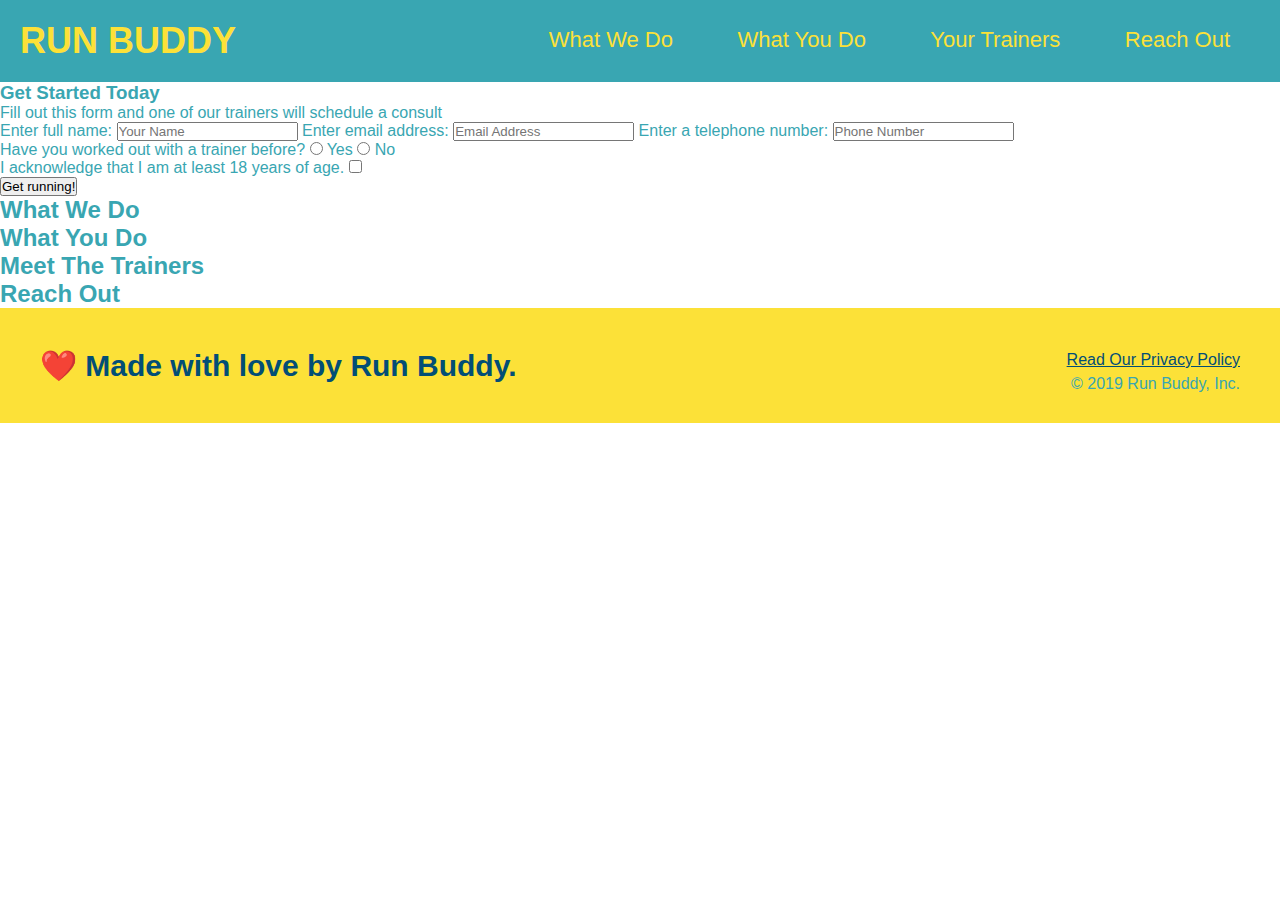
==== index.html @ 181c8bd4 "contact info" ====
<!DOCTYPE html>
<html lang='en'>
    <head>
        <link rel='stylesheet' href='css/style.css' />
        <meta charset='UTF-8' />
        <title>Run Buddy</title>
    </head>
    <body>
        <!-- navigation -->
        <header>
            <h1>
                <a href='/'>RUN BUDDY</a>
            </h1>
            <nav>
                <!-- Unordered list element -->
                <ul>
                    <!-- List item element -->
                    <li>
                        <!-- Anchor element -->
                        <a href='#what-we-do'>What We Do</a>
                    </li>
                    <li>
                        <a href='#what-you-do'>What You Do</a>
                    </li>
                    <li>
                        <a href='#your-trainers'>Your Trainers</a>
                    </li>
                    <li>
                        <a href='#reach-out'>Reach Out</a>
                    </li>
                </ul>
            </nav>
        </header>

        <!-- hero/jumbotron -->
        <section>
            <div>
                <h3>Get Started Today</h3>
                <p>Fill out this form and one of our trainers will schedule a consult</p>
                <!-- Add form element -->
                <form>
                    <label for='name'>Enter full name:</label>
                    <input type='text' placeholder='Your Name' name='name' id='name' />
                    <label for='email'>Enter email address:</label>
                    <input type='email' placeholder='Email Address' name='email' id='email' />
                    <label for='phone'>Enter a telephone number:</label>
                    <input type='tel' placeholder='Phone Number' name='phone' id='phone' />
                    <p>
                        Have you worked out with a trainer before?
                        <input type='radio' name='trainer-confirm' id='trainer-yes' />
                        <label for='trainer-yes'>Yes</label>
                        <input type='radio' name='trainer-confirm' id='trainer-no' />
                        <label for='trainer-no'>No</label>
                    </p>
                    <p>
                        <label for='checkbox' >
                            I acknowledge that I am at least 18 years of age.
                        </label>
                        <input type='checkbox' name='age-confirm' id='checkbox' />
                    </p>
                    <button type='submit'>
                        Get running!
                    </button>
                </form>
            </div>
        </section>
        <!-- End Hero -->

        <!-- 'what we do' section -->
        <section>
            <h2>What We Do</h2>
        </section>

        <!-- 'what you do' section -->
        <section>
            <h2>What You Do</h2>
        </section>

        <!-- 'meet the trainers' section -->
        <section>
            <h2>Meet The Trainers</h2>
        </section>

        <!-- 'reach out' section -->
        <section>
            <h2>Reach Out</h2>
        </section>

        <!-- footer -->
        <footer>
            <h2>❤️ Made with love by Run Buddy.</h2>
            <div>
                <a href='#'>Read Our Privacy Policy</a></br />
                &copy; 2019 Run Buddy, Inc.
            </div>
        </footer>
    </body>
</html>
---- css/style.css ----
* {
    margin: 0;
    padding: 0;
    box-sizing: border-box;
}

body {
    font-family: Arial, Helvetica, sans-serif;
    color: #39a6b2;
}

header {
    padding: 20px;
    background-color: #39a6b2;
}

header h1{
    font-weight: bold;
    font-size: 36px;
    color: #fce138;
    margin: 0;
    display: inline;
}

header a {
    text-decoration: none;
    color: #fce138;
}

header nav {
    float: right;
    margin: 7px 0;
}

header nav ul li {
    display: inline;
}

header nav ul li a {
    margin: 0 30px;
    font-weight: lighter;
    font-size: 22px;
}

footer {
    background-color: #fce138;
    width: 100%;
    padding: 40px;
}

footer h2 {
    display: inline;
    color: #024e76;
    font-size: 30px;
    margin: 0;
}

footer div {
    float: right;
    line-height: 1.5;
    text-align: right;
}

footer a {
    color: #024e76;
}
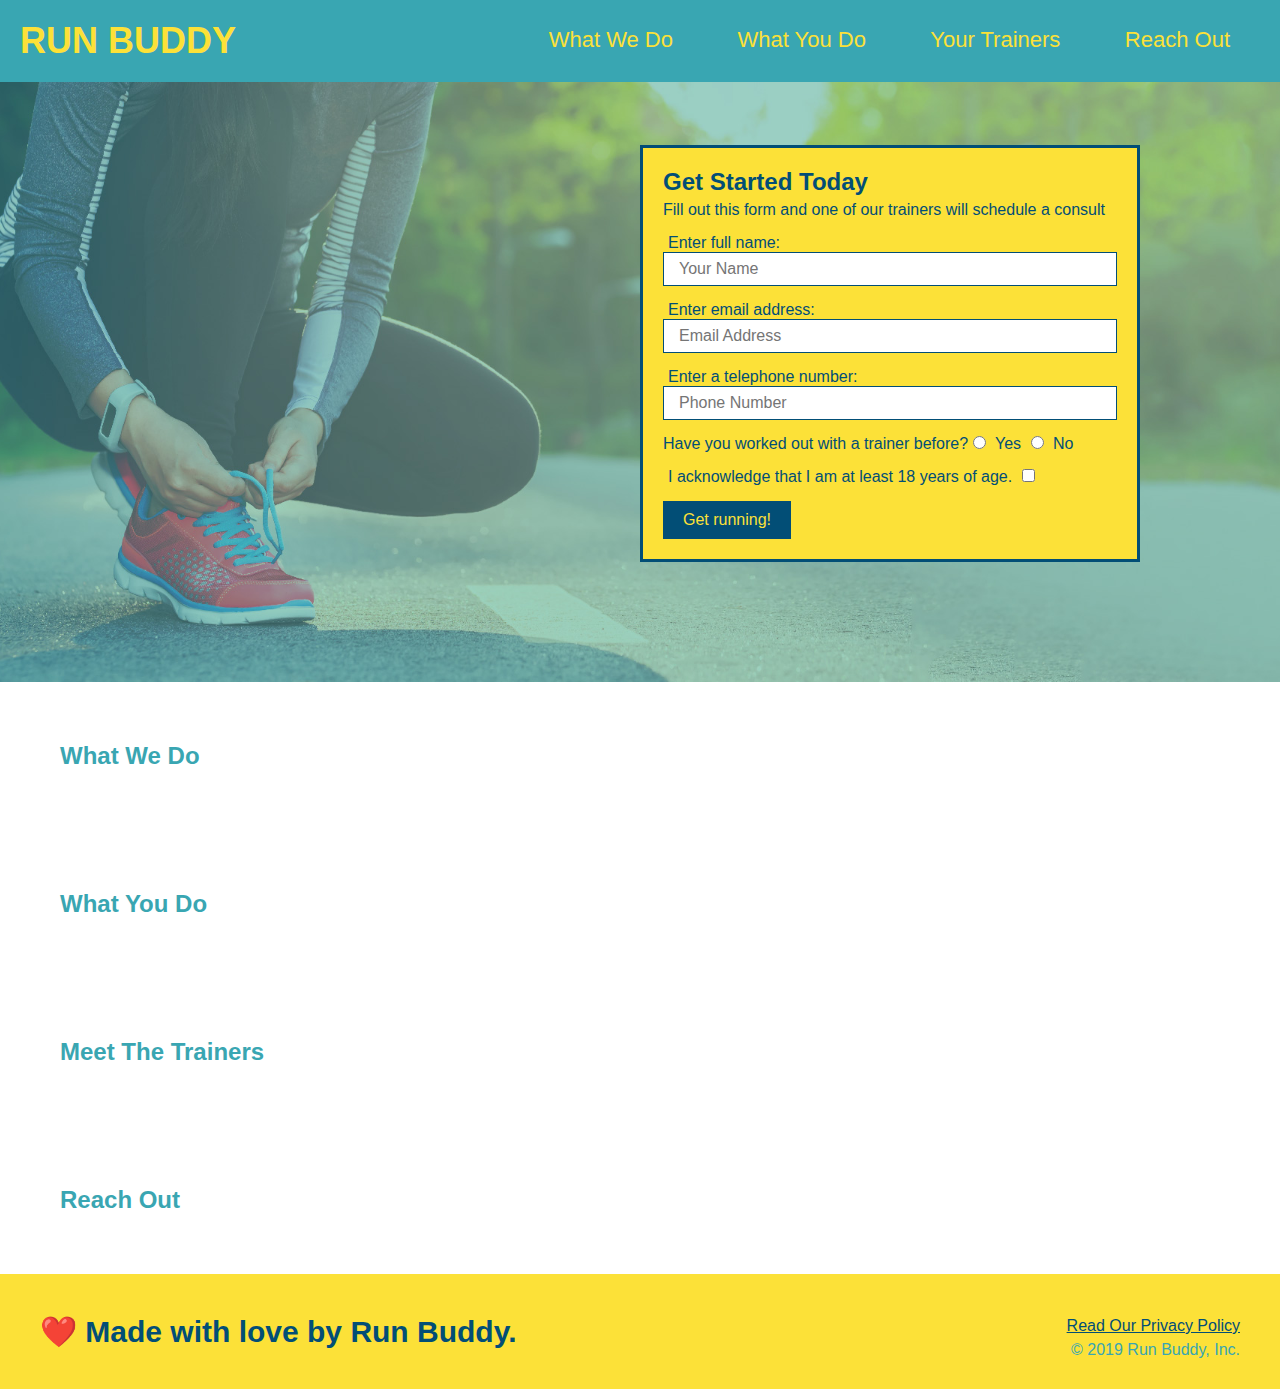
==== commit 745f28e5: "Hero Style" ====
--- a/index.html
+++ b/index.html
@@ -33,24 +33,26 @@
         </header>
 
         <!-- hero/jumbotron -->
-        <section>
-            <div>
+        <section class='hero'>
+            <div class='hero-form'>
                 <h3>Get Started Today</h3>
                 <p>Fill out this form and one of our trainers will schedule a consult</p>
                 <!-- Add form element -->
                 <form>
                     <label for='name'>Enter full name:</label>
-                    <input type='text' placeholder='Your Name' name='name' id='name' />
+                    <input type='text' placeholder='Your Name' name='name' id='name' class='form-input' />
+
                     <label for='email'>Enter email address:</label>
-                    <input type='email' placeholder='Email Address' name='email' id='email' />
+                    <input type='email' placeholder='Email Address' name='email' id='email' class='form-input' />
+
                     <label for='phone'>Enter a telephone number:</label>
-                    <input type='tel' placeholder='Phone Number' name='phone' id='phone' />
+                    <input type='tel' placeholder='Phone Number' name='phone' id='phone' class='form-input' />
                     <p>
-                        Have you worked out with a trainer before?
-                        <input type='radio' name='trainer-confirm' id='trainer-yes' />
-                        <label for='trainer-yes'>Yes</label>
-                        <input type='radio' name='trainer-confirm' id='trainer-no' />
-                        <label for='trainer-no'>No</label>
+                          Have you worked out with a trainer before?
+                         <input type='radio' name='trainer-confirm' id='trainer-yes' />
+                         <label for='trainer-yes'>Yes</label>
+                         <input type='radio' name='trainer-confirm' id='trainer-no' />
+                         <label for='trainer-no'>No</label>
                     </p>
                     <p>
                         <label for='checkbox' >
--- a/css/style.css
+++ b/css/style.css
@@ -63,4 +63,60 @@
 
 footer a {
     color: #024e76;
-}+}
+
+section {
+    padding: 60px;
+}
+
+/* Hero Section */
+.hero {
+    background-image: url(../images/hero-bg.jpg);
+    height: 600px;
+    background-size: cover;
+    background-position: center;
+    position: relative;
+}
+
+.hero-form {
+    background-color: #fce138;
+    padding: 20px;
+    width: 500px;
+    color: #024e76;
+    border: solid 3px #024e76;
+    position: absolute;
+    bottom: 120px;
+    right: 140px;
+}
+
+.hero-form h3 {
+    margin: 0;
+    font-size: 24px;
+}
+
+.hero-form p {
+    margin: 5px 0 15px 0;
+}
+
+.form-input {
+    border: 1px solid #024e76;
+    display: block;
+    padding: 7px 15px;
+    font-size: 16px;
+    color: #024e76;
+    width: 100%;
+    margin-bottom: 15px;
+}
+
+.hero-form label {
+    margin: 0 5px;
+}
+
+.hero button {
+    color: #fce138;
+    background-color: #024e76;
+    border: none;
+    padding: 10px 20px;
+    font-size: 16px;
+}
+/* End Hero */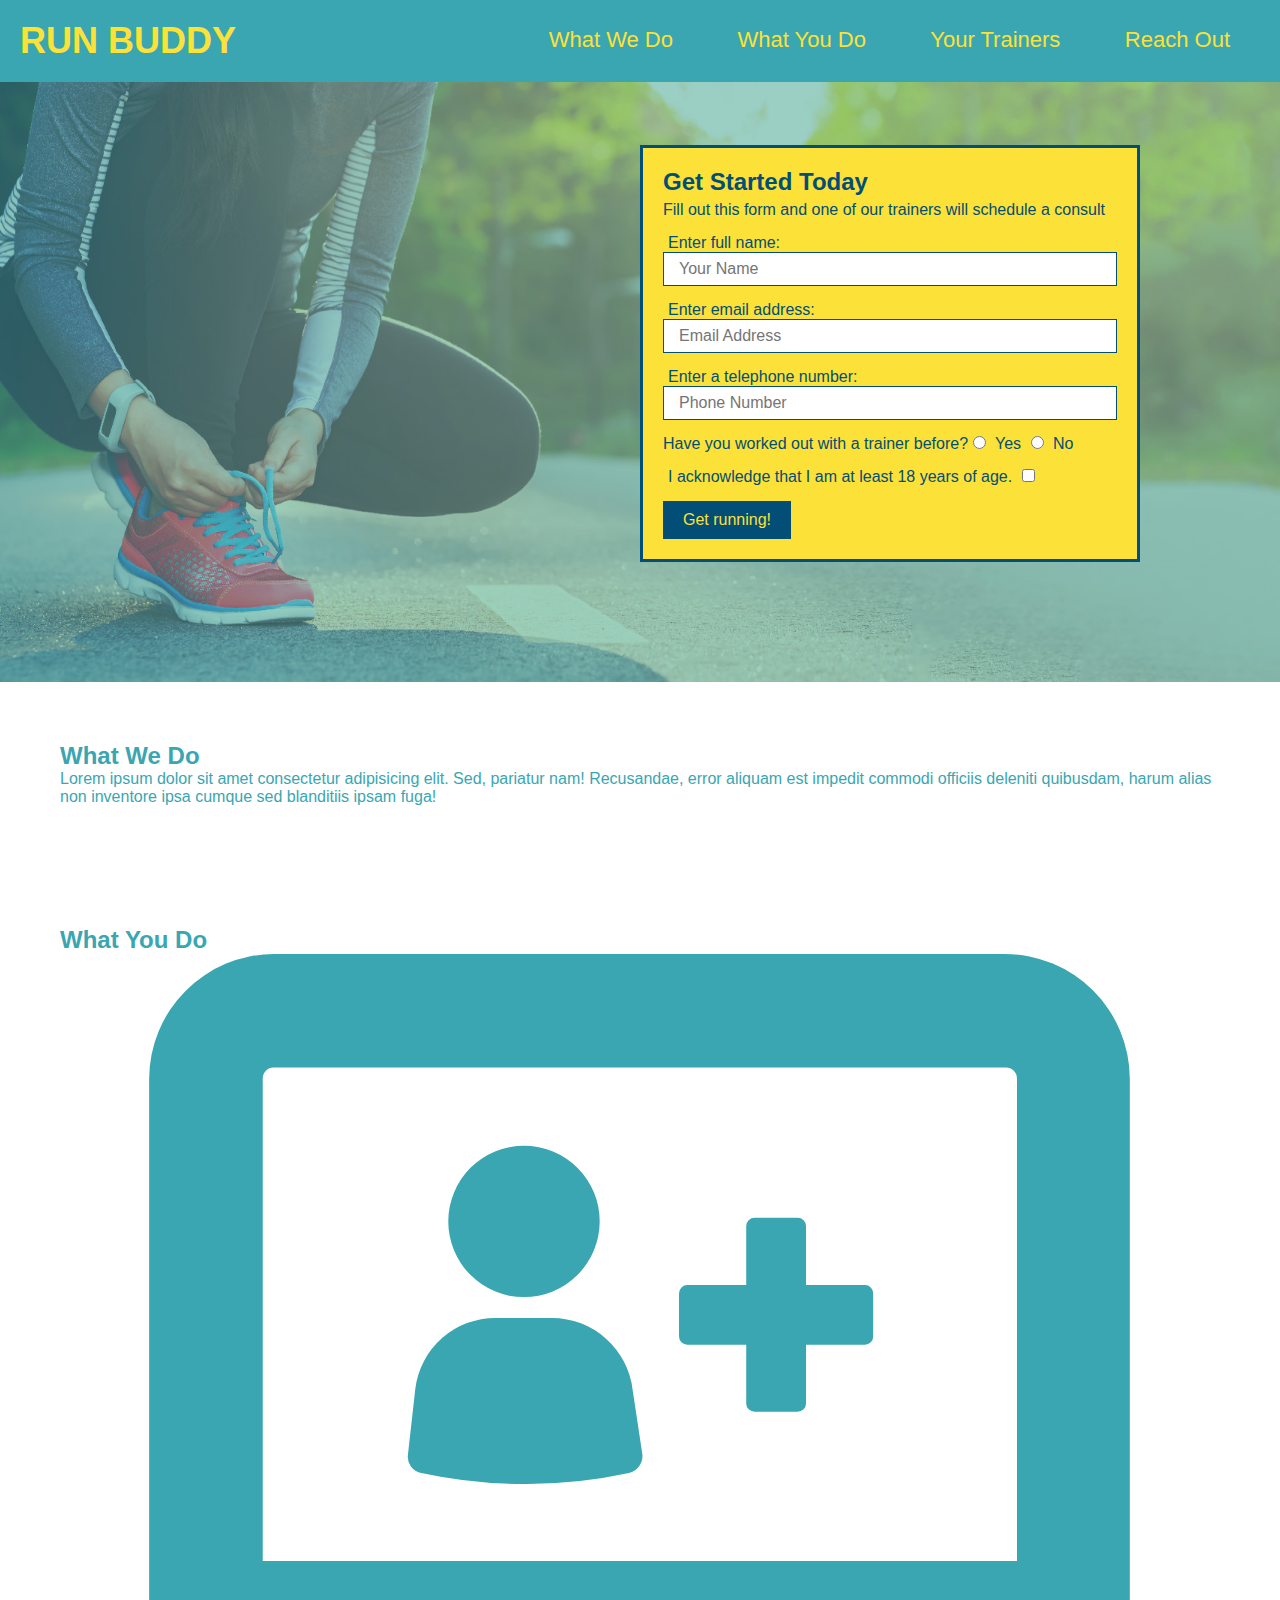
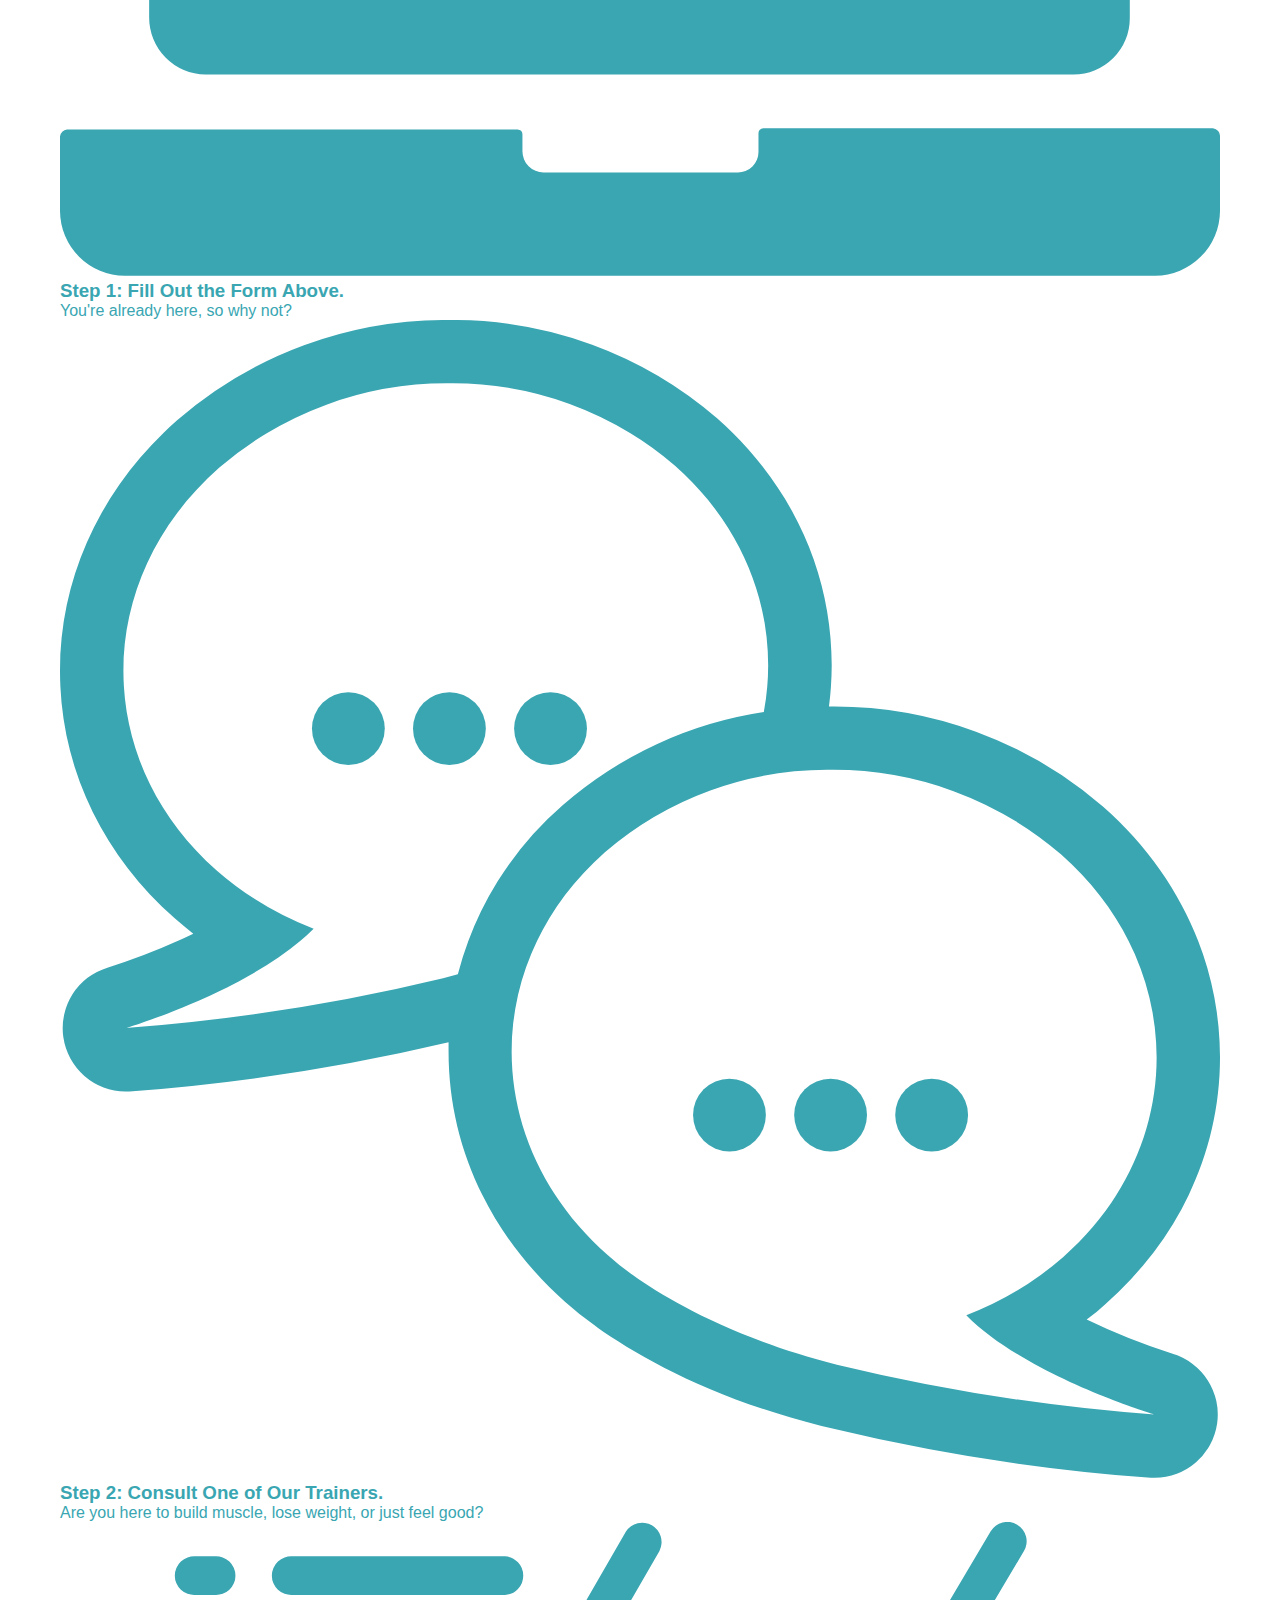
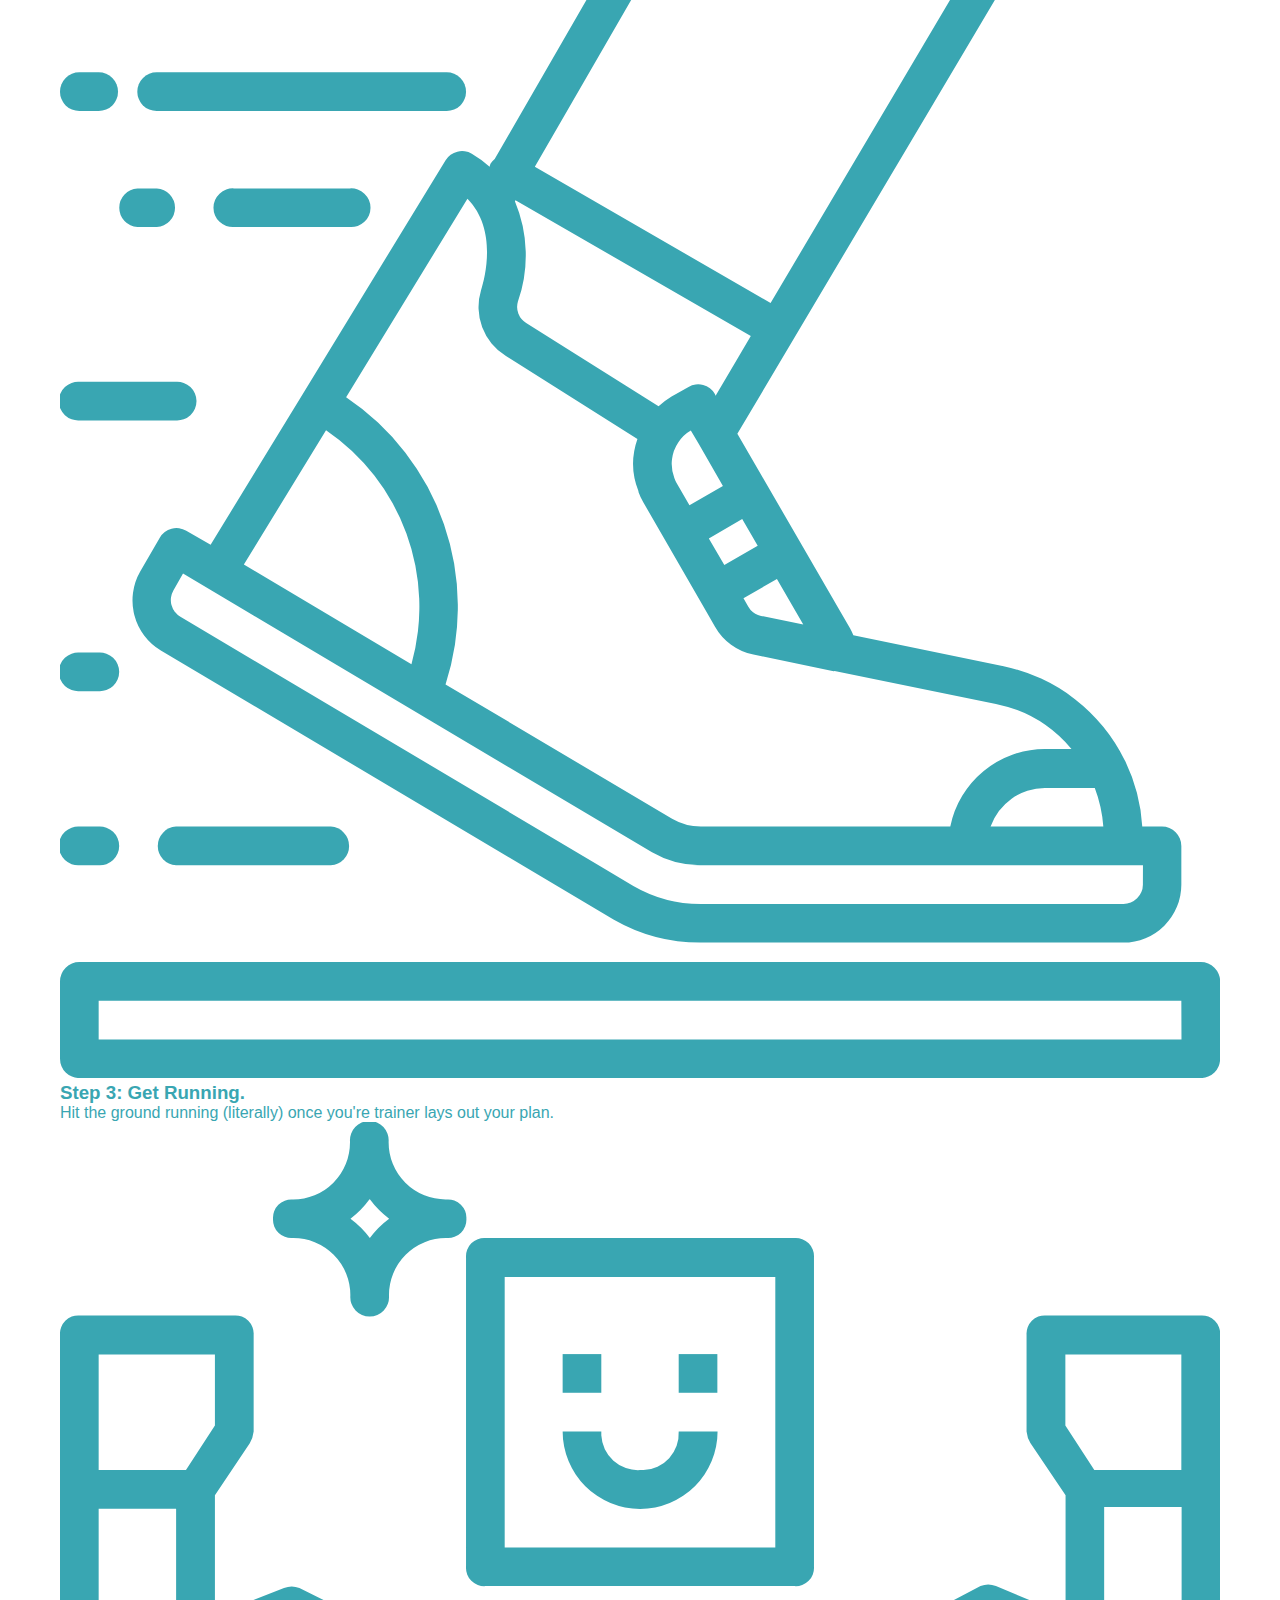
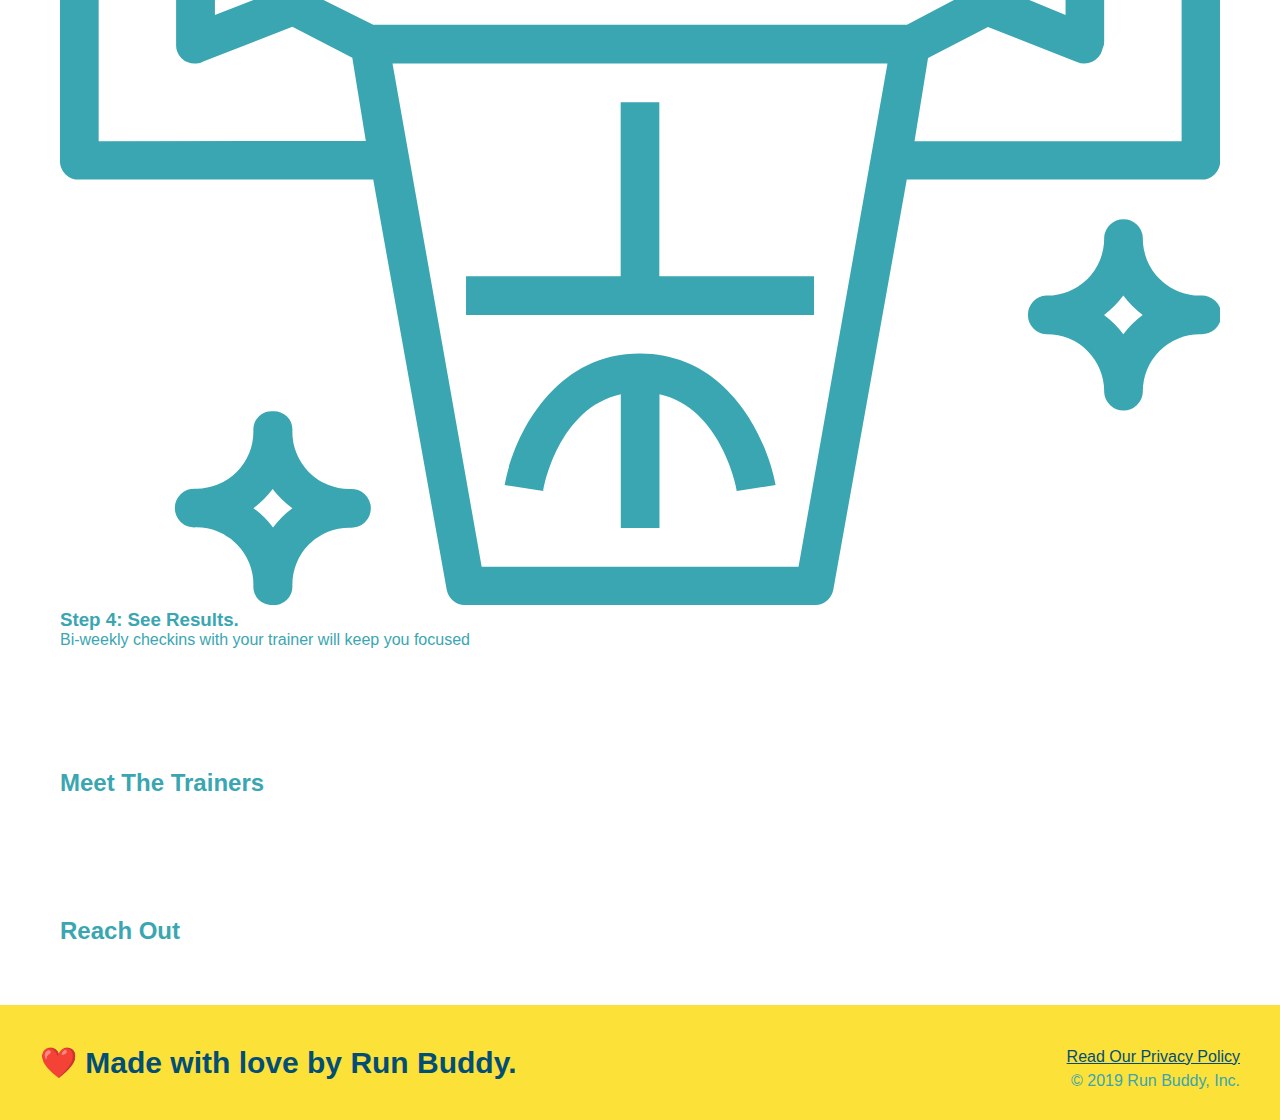
==== commit 77b45142: "add icons" ====
--- a/index.html
+++ b/index.html
@@ -69,22 +69,49 @@
         <!-- End Hero -->
 
         <!-- 'what we do' section -->
-        <section>
+        <section id='what-we-do'>
             <h2>What We Do</h2>
+            <p>
+                Lorem ipsum dolor sit amet consectetur adipisicing elit. Sed, pariatur nam! Recusandae, error aliquam est impedit commodi officiis deleniti quibusdam, harum alias non inventore ipsa cumque sed blanditiis ipsam fuga!
+            </p>
         </section>
 
         <!-- 'what you do' section -->
-        <section>
+        <section id='what-you-do'>
             <h2>What You Do</h2>
+
+            <div>
+                <img src='./images/step-1.svg' alt=''/>
+                <h3>Step 1: Fill Out the Form Above.</h3>
+                <p>You're already here, so why not?</p>
+            </div>
+
+            <div>
+                <img src='./images/step-2.svg' alt=''>
+                <h3>Step 2: Consult One of Our Trainers.</h3>
+                <p>Are you here to build muscle, lose weight, or just feel good?</p>
+            </div>
+
+            <div>
+                <img src='./images/step-3.svg' alt=''>
+                <h3>Step 3: Get Running.</h3>
+                <p>Hit the ground running (literally) once you're trainer lays out your plan.</p>
+            </div>
+
+            <div>
+                <img src='./images/step-4.svg' alt=''>
+                <h3>Step 4: See Results.</h3>
+                <p>Bi-weekly checkins with your trainer will keep you focused</p>
+            </div>
         </section>
 
         <!-- 'meet the trainers' section -->
-        <section>
+        <section id='meet-the-trainers'>
             <h2>Meet The Trainers</h2>
         </section>
 
         <!-- 'reach out' section -->
-        <section>
+        <section id='reach-out'>
             <h2>Reach Out</h2>
         </section>
 
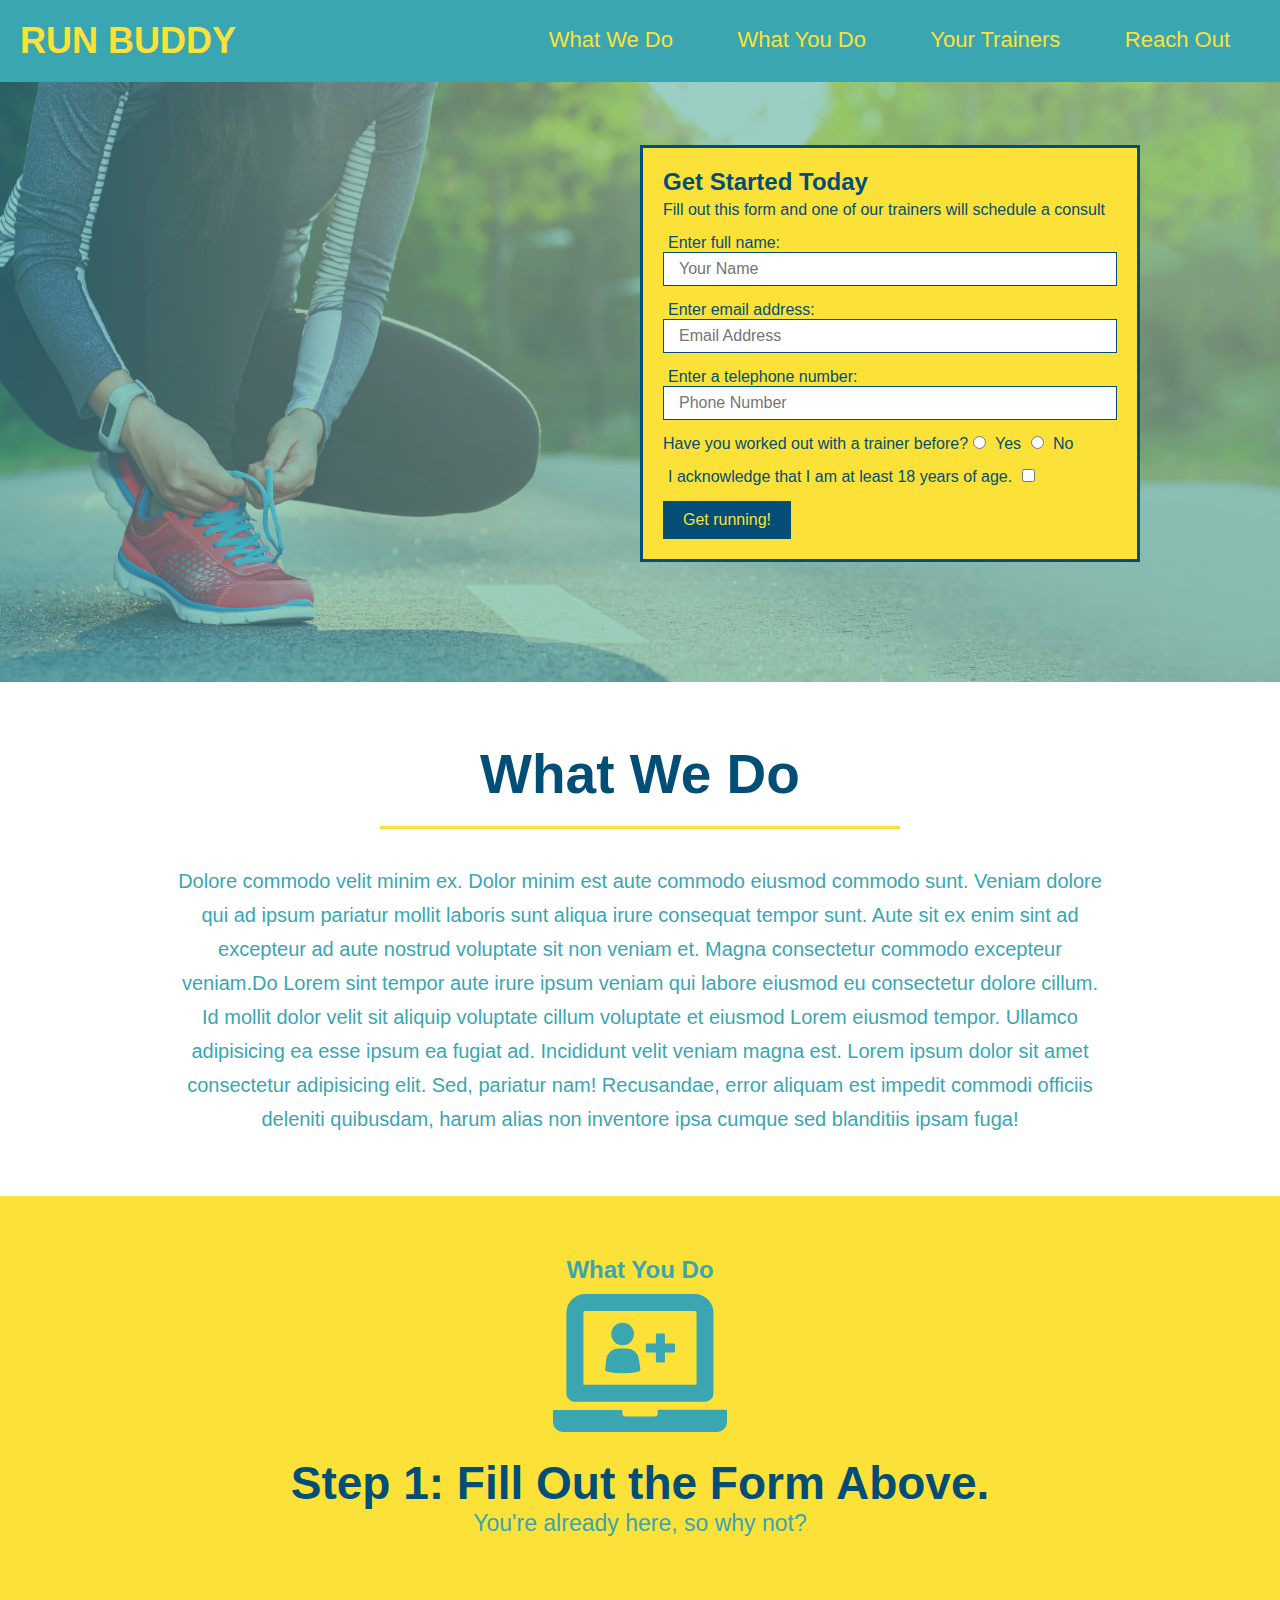
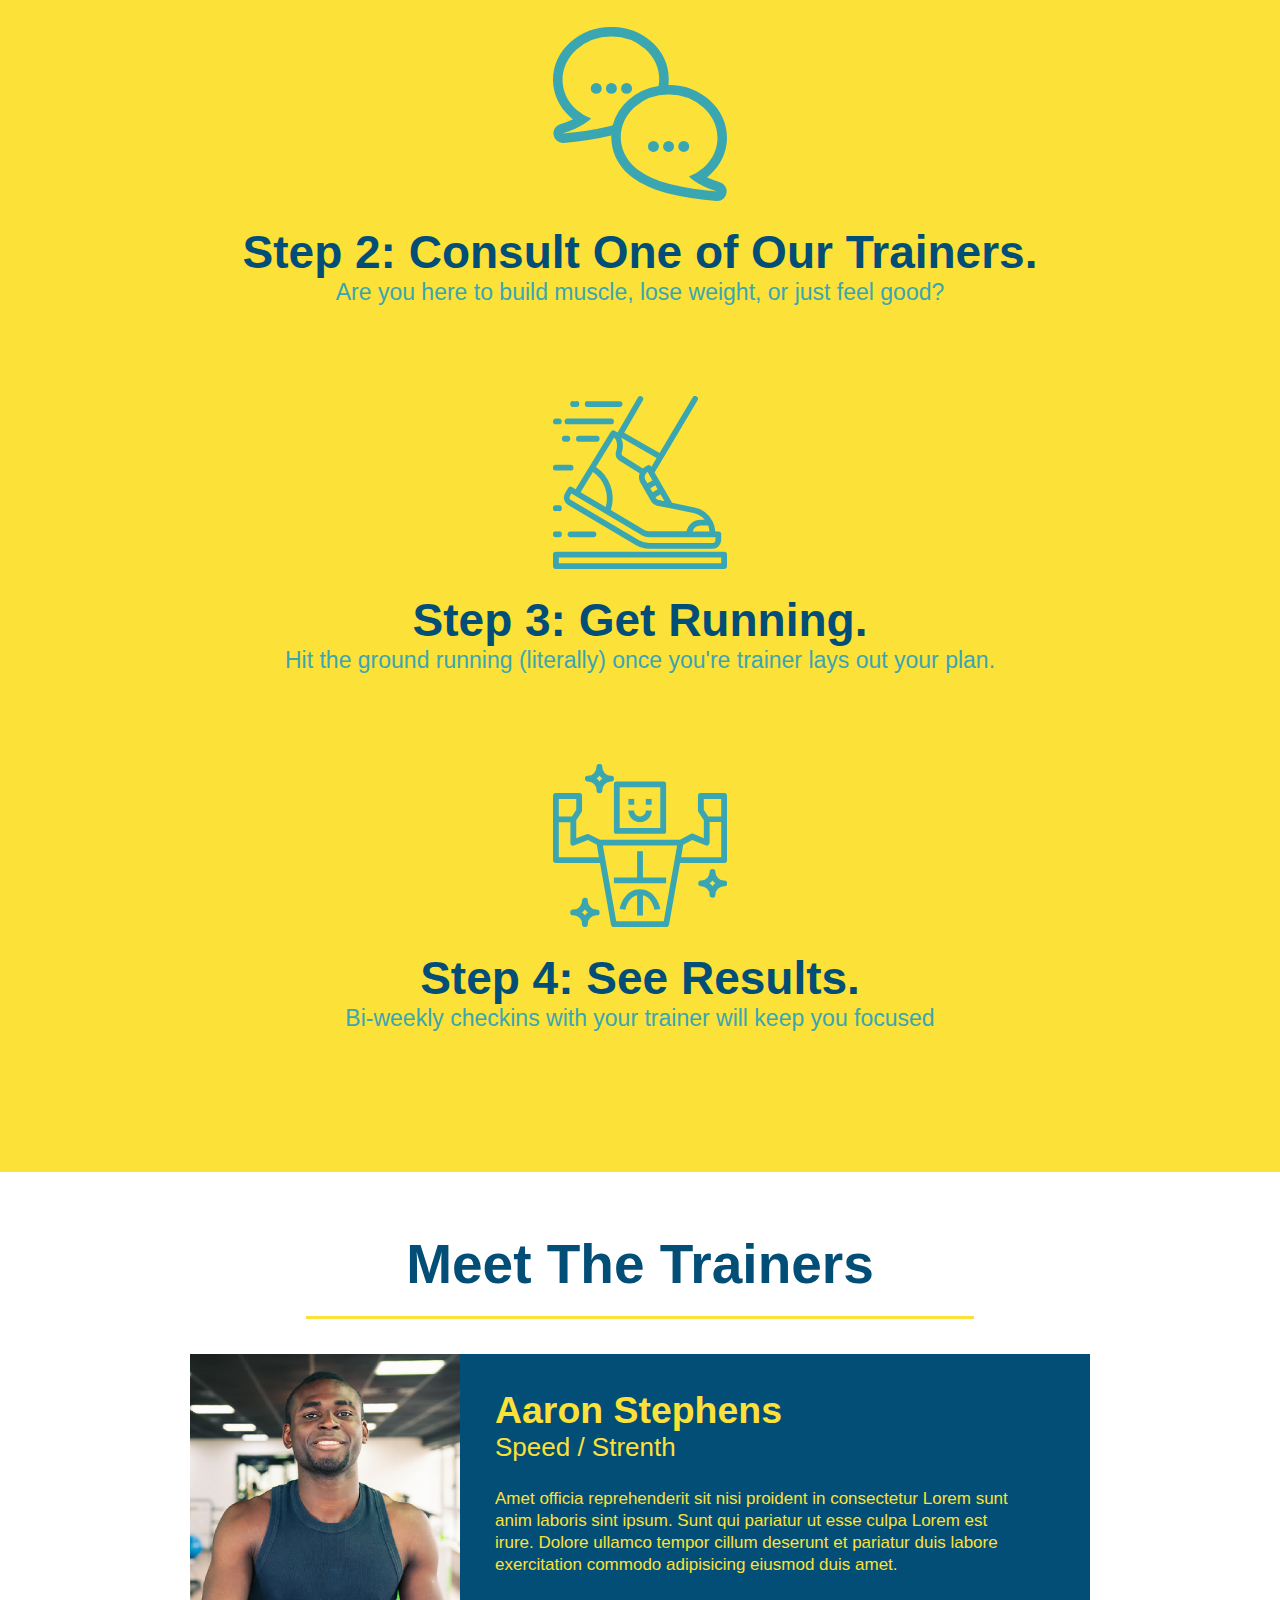
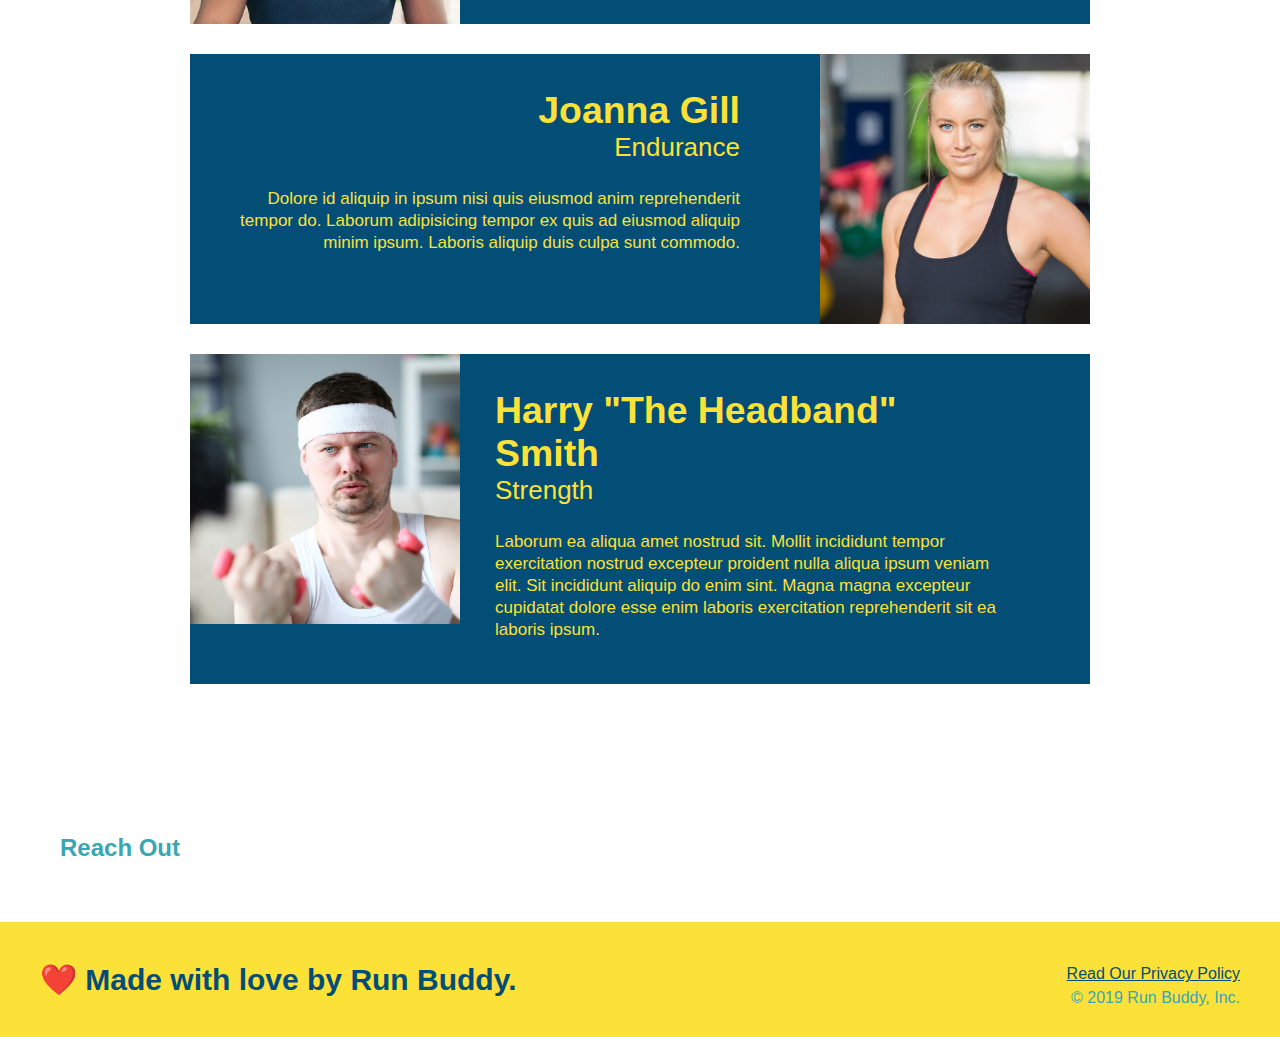
==== commit 4c725104: "trainers" ====
--- a/index.html
+++ b/index.html
@@ -69,15 +69,15 @@
         <!-- End Hero -->
 
         <!-- 'what we do' section -->
-        <section id='what-we-do'>
-            <h2>What We Do</h2>
-            <p>
+        <section id='what-we-do' class='intro'>
+            <h2 class='section-title primary-border'>What We Do</h2>
+            <p>Dolore commodo velit minim ex. Dolor minim est aute commodo eiusmod commodo sunt. Veniam dolore qui ad ipsum pariatur mollit laboris sunt aliqua irure consequat tempor sunt. Aute sit ex enim sint ad excepteur ad aute nostrud voluptate sit non veniam et. Magna consectetur commodo excepteur veniam.Do Lorem sint tempor aute irure ipsum veniam qui labore eiusmod eu consectetur dolore cillum. Id mollit dolor velit sit aliquip voluptate cillum voluptate et eiusmod Lorem eiusmod tempor. Ullamco adipisicing ea esse ipsum ea fugiat ad. Incididunt velit veniam magna est.
                 Lorem ipsum dolor sit amet consectetur adipisicing elit. Sed, pariatur nam! Recusandae, error aliquam est impedit commodi officiis deleniti quibusdam, harum alias non inventore ipsa cumque sed blanditiis ipsam fuga!
             </p>
         </section>
 
         <!-- 'what you do' section -->
-        <section id='what-you-do'>
+        <section id='what-you-do' class='steps'>
             <h2>What You Do</h2>
 
             <div>
@@ -106,8 +106,40 @@
         </section>
 
         <!-- 'meet the trainers' section -->
-        <section id='meet-the-trainers'>
-            <h2>Meet The Trainers</h2>
+        <section id='your-trainers' class='trainers'>
+            <h2 class='section-title primary-border'>
+                Meet The Trainers
+            </h2>
+            <article class='trainer'>
+                <img src='./images/trainer-1.jpg' alt='Aaron Stephens in his workout clothes, ready to pump iron' />
+                <div class='trainer-bio text-left'>
+                    <h3>Aaron Stephens</h3>
+                    <h4>Speed / Strenth</h4>
+                    <p>
+                        Amet officia reprehenderit sit nisi proident in consectetur Lorem sunt anim laboris sint ipsum. Sunt qui pariatur ut esse culpa Lorem est irure. Dolore ullamco tempor cillum deserunt et pariatur duis labore exercitation commodo adipisicing eiusmod duis amet.
+                    </p>
+                </div>
+            </article>
+            <article class='trainer'>
+                <img src='./images/trainer-2.jpg' alt='Joanna Gill in her workout clothes, ready to pump iron' style='float:right' />
+                <div class='trainer-bio text-right'>
+                    <h3>Joanna Gill</h3>
+                    <h4>Endurance</h4>
+                    <p>
+                        Dolore id aliquip in ipsum nisi quis eiusmod anim reprehenderit tempor do. Laborum adipisicing tempor ex quis ad eiusmod aliquip minim ipsum. Laboris aliquip duis culpa sunt commodo.
+                    </p>
+                </div>
+            </article>
+            <article class='trainer'>
+                <img src='./images/trainer-3.jpg' alt='Harry "The Headband" Smith pumping iron' />
+                <div class='trainer-bio text-left'>
+                    <h3>Harry "The Headband" Smith</h3>
+                    <h4>Strength</h4>
+                    <p>
+                        Laborum ea aliqua amet nostrud sit. Mollit incididunt tempor exercitation nostrud excepteur proident nulla aliqua ipsum veniam elit. Sit incididunt aliquip do enim sint. Magna magna excepteur cupidatat dolore esse enim laboris exercitation reprehenderit sit ea laboris ipsum.
+                    </p>
+                </div>
+            </article>
         </section>
 
         <!-- 'reach out' section -->
--- a/css/style.css
+++ b/css/style.css
@@ -119,4 +119,117 @@
     padding: 10px 20px;
     font-size: 16px;
 }
-/* End Hero */+/* End Hero */
+
+.intro {
+    text-align: center;
+}
+
+.intro h2 {
+    font-size: 55px;
+    color: #024e76;
+    margin-bottom: 35px;
+    padding: 0 100px 20px 100px;
+    border-bottom: 3px solid;
+    border-color: #fce138;
+    display: inline-block;
+}
+
+.intro p {
+    line-height: 1.7;
+    color: #39a6b2;
+    width: 80%;
+    font-size: 20px;
+    margin: 0 auto;
+}
+
+.steps {
+    text-align: center;
+    background: #fce138;
+}
+
+.section-title {
+    font-size: 55px;
+    color: #024e76;
+    margin-bottom: 35px;
+    padding: 0 100px 20px 100px;
+    display: inline-block;
+    border-bottom: 3px solid;
+}
+
+.primary-border {
+    border-color: #fce138;
+}
+
+.secondary-border {
+    border-color: #39a6b2;
+}
+
+.steps div {
+    margin-bottom: 80px;
+}
+
+.steps img {
+    width: 15%;
+    margin: 10px 0;
+}
+
+.steps h3 {
+    color: #024e76;
+    font-size: 46px;
+    margin-top: 10px;
+}
+
+.steps p {
+    color: #39a6b2;
+    font-size: 23px;
+}
+
+.trainers {
+    text-align: center;
+}
+
+.trainer {
+    width: 900px;
+    margin: 0 auto 30px auto;
+    background: #024e76;
+    color: #fce138;
+    overflow: auto;
+}
+
+.trainer img {
+    width: 30%;
+    float: left;
+    overflow: auto;
+}
+
+.trainer-bio {
+    padding: 35px;
+    float: left;
+    width: 65%;
+    overflow: auto;
+}
+
+.text-left {
+    text-align: left;
+}
+
+.text-right {
+    text-align: right;
+}
+
+.trainer-bio {
+    font-size: 32px;
+    margin-bottom: 8px;
+}
+
+.trainer-bio h4 {
+    font-weight: lighter;
+    font-size: 26px;
+    margin-bottom: 25px;
+}
+
+.trainer-bio p {
+    font-size: 17px;
+    line-height: 1.3;
+}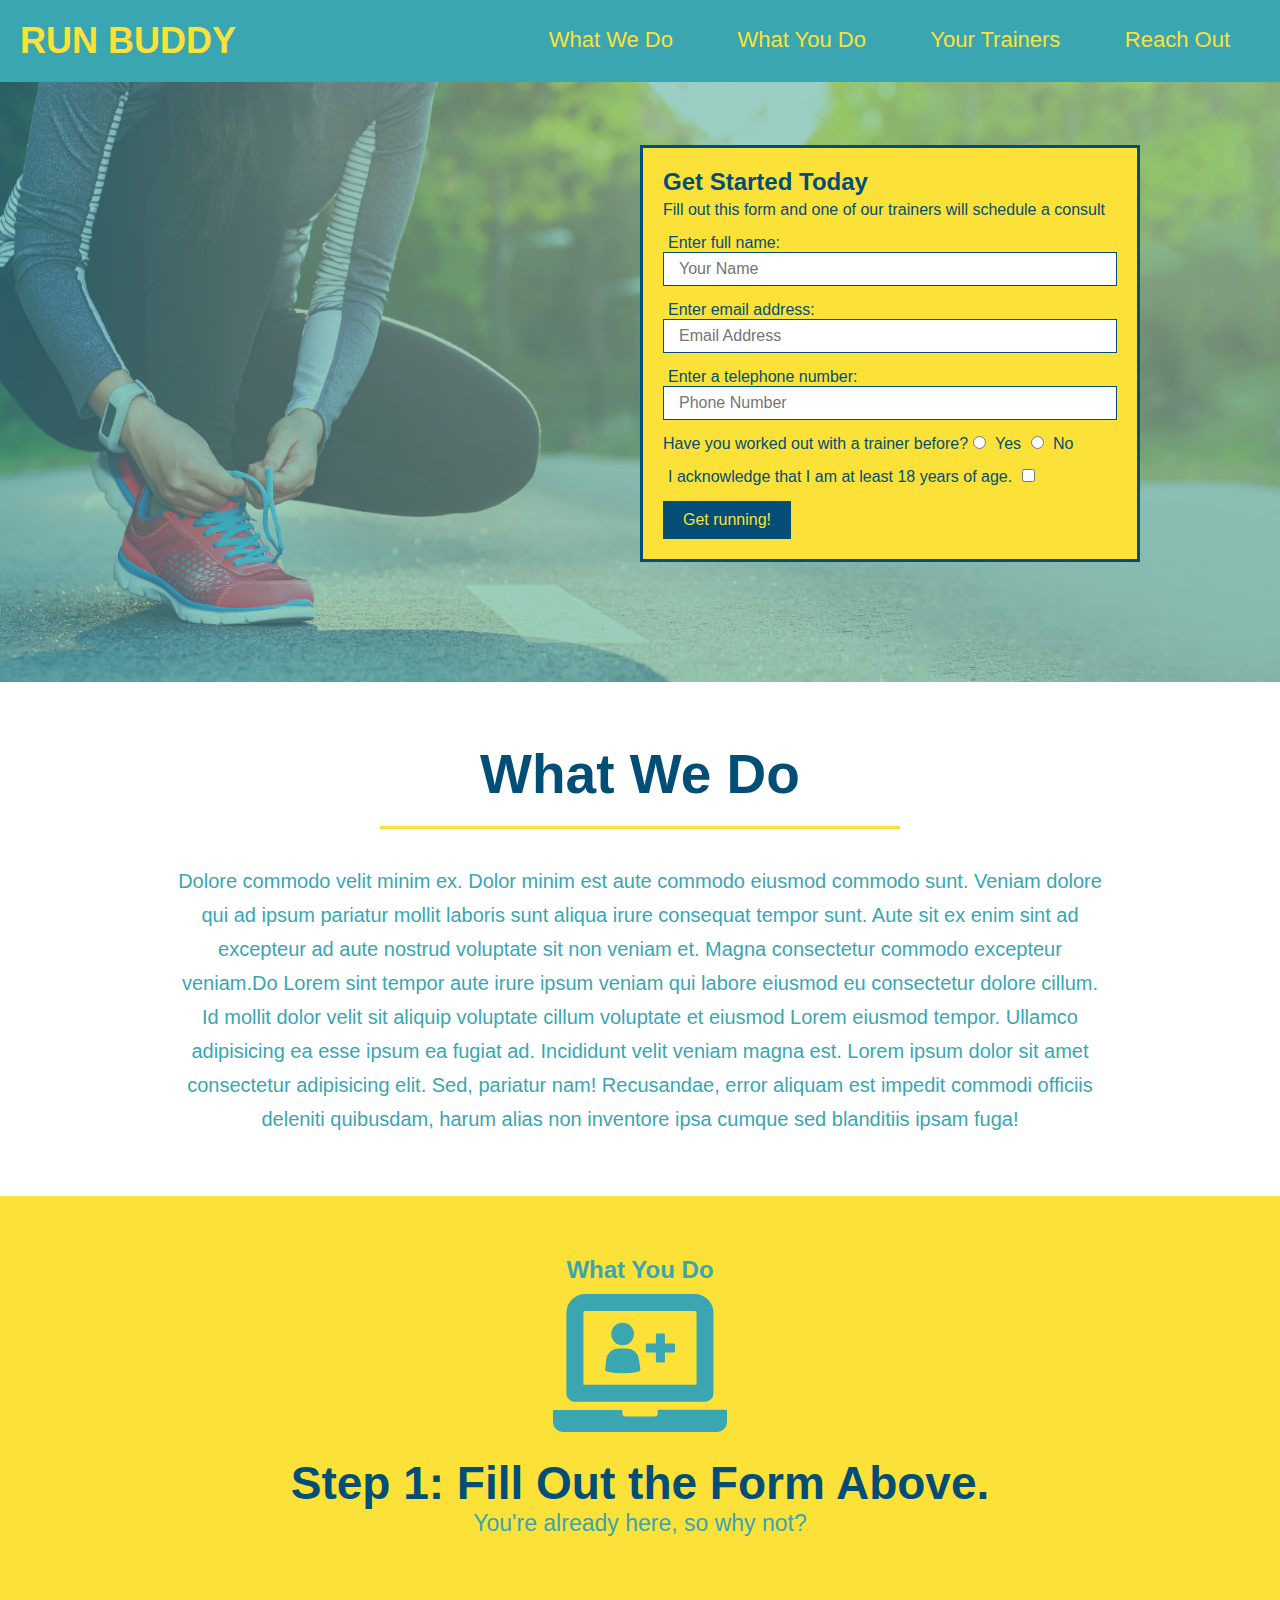
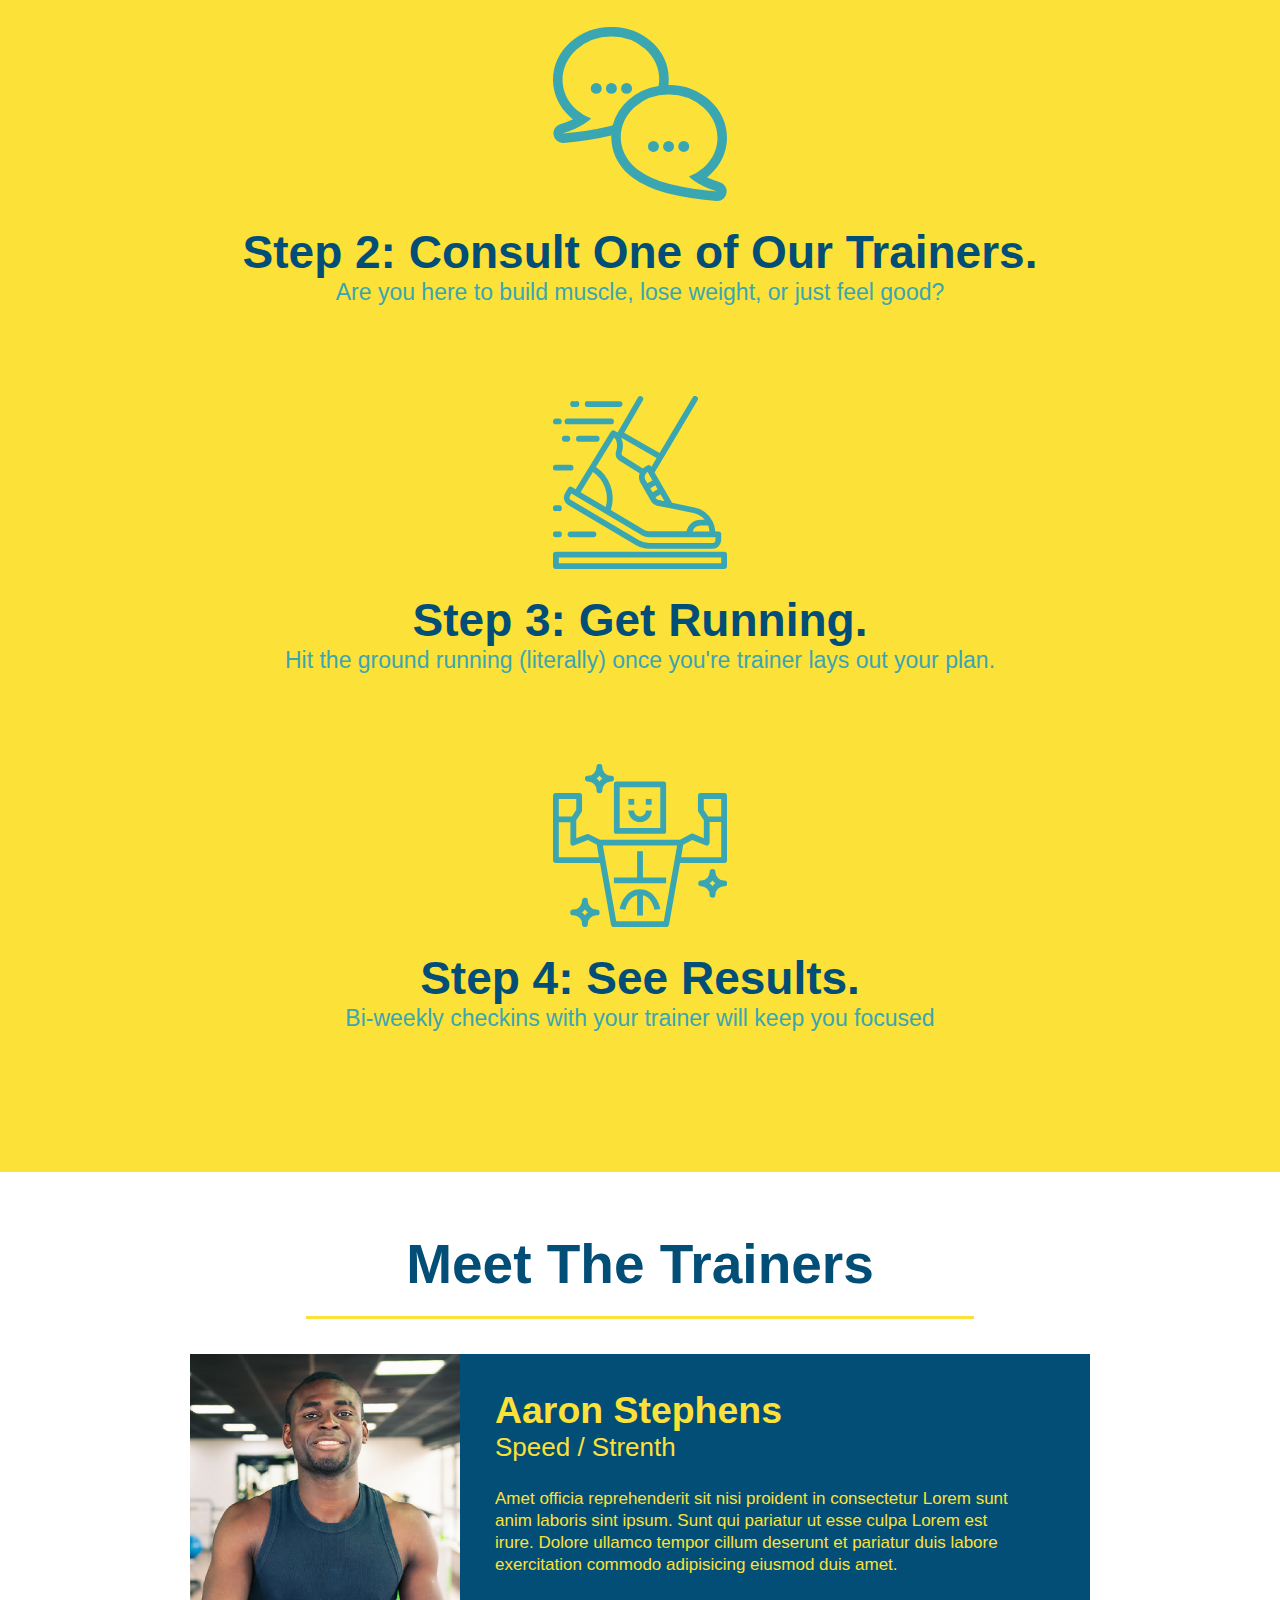
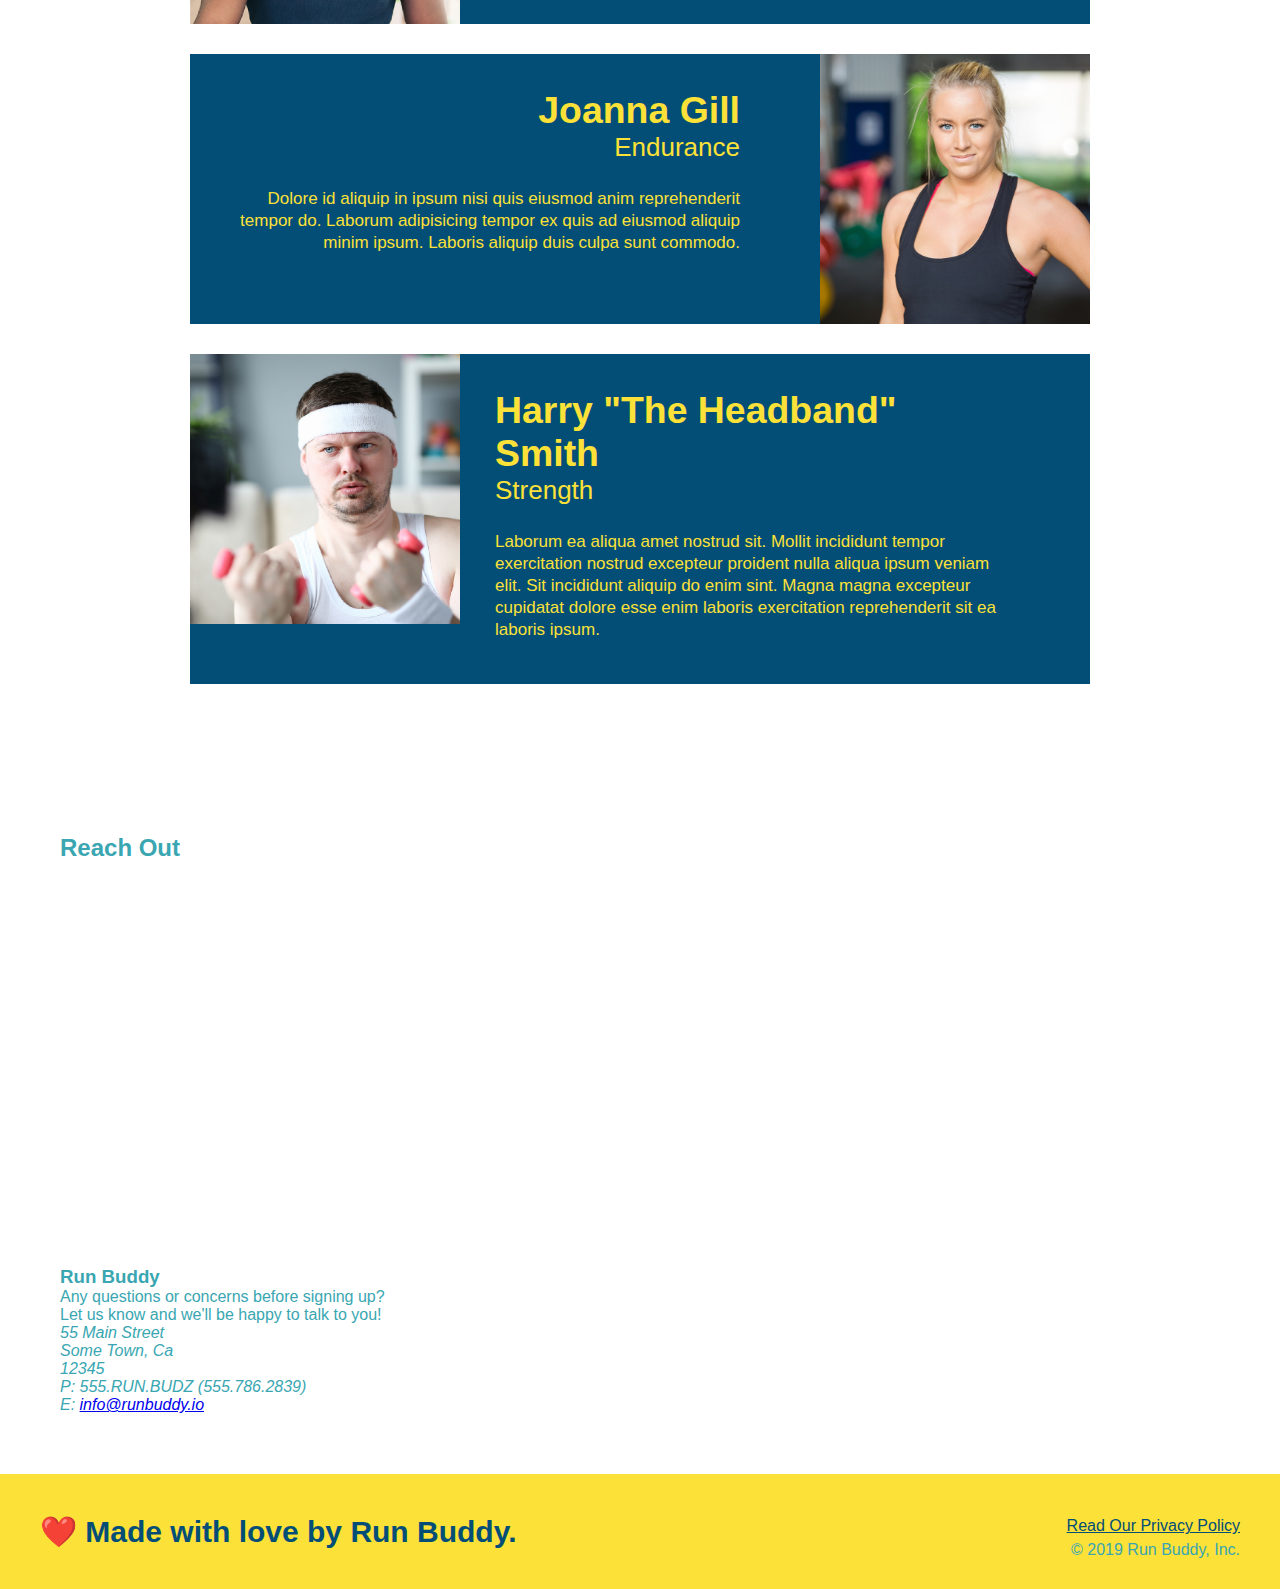
==== commit efe2d287: "contact info" ====
--- a/index.html
+++ b/index.html
@@ -145,6 +145,32 @@
         <!-- 'reach out' section -->
         <section id='reach-out'>
             <h2>Reach Out</h2>
+            <div class='contact-info'>
+                <iframe 
+                src="https://www.google.com/maps/embed?pb=!1m18!1m12!1m3!1d210344.64238564862!2d-117.35867907238585!3d34.53747341954895!2m3!1f0!2f0!3f0!3m2!1i1024!2i768!4f13.1!3m3!1m2!1s0x80c3613ed3a24297%3A0x2905e50eba6b7d7a!2sApple%20Valley%2C%20CA!5e0!3m2!1sen!2sus!4v1596325930736!5m2!1sen!2sus" 
+                width="400" 
+                height="400" 
+                frameborder="0" 
+                style="border:0;" 
+                allowfullscreen
+                >
+                </iframe>
+            </div>
+            <div>
+                <h3>Run Buddy</h3>
+                <p>
+                    Any questions or concerns before signing up?
+                    <br />
+                    Let us know and we'll be happy to talk to you!
+                </p>
+                <address>
+                    55 Main Street <br />
+                    Some Town, Ca <br />
+                    12345 <br />
+                    P: 555.RUN.BUDZ (555.786.2839)<br />
+                    E: <a href='mailto:info@runbuddy.io'>info@runbuddy.io</a>                
+                </address>
+            </div>
         </section>
 
         <!-- footer -->
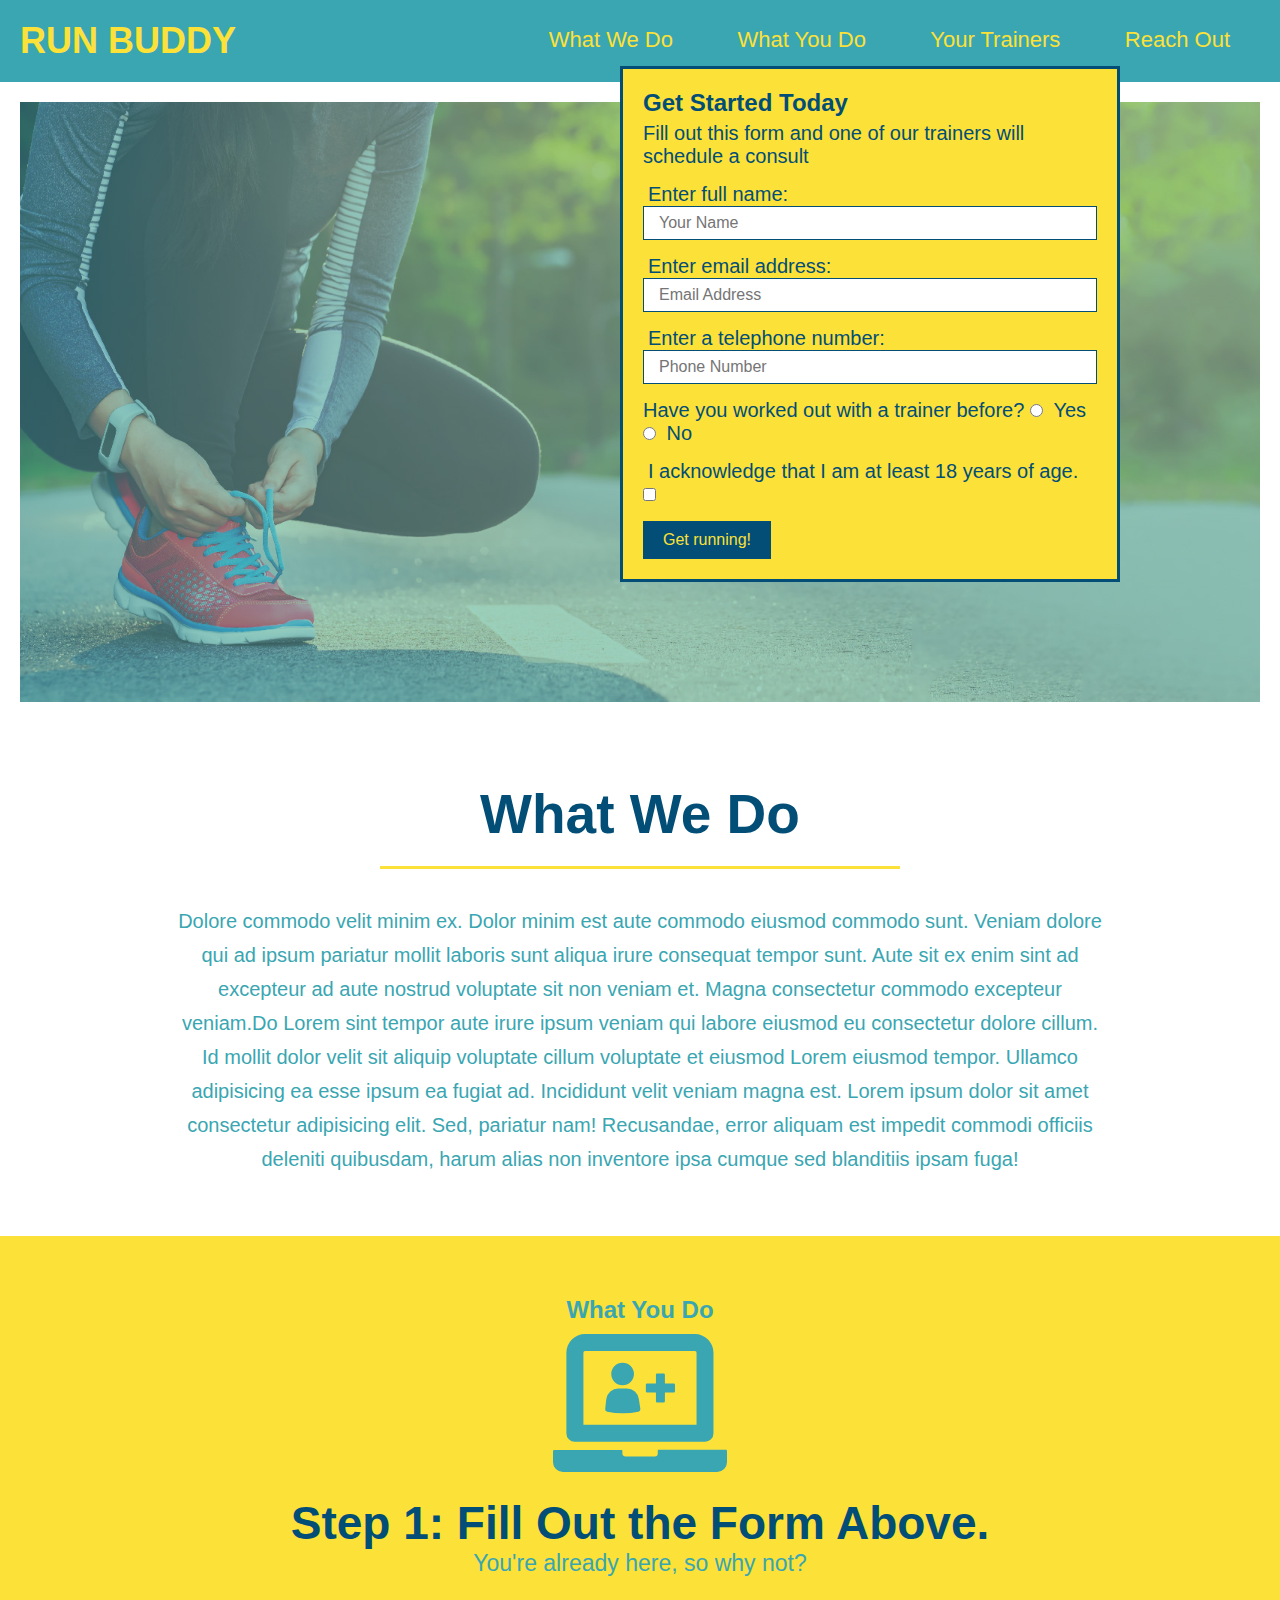
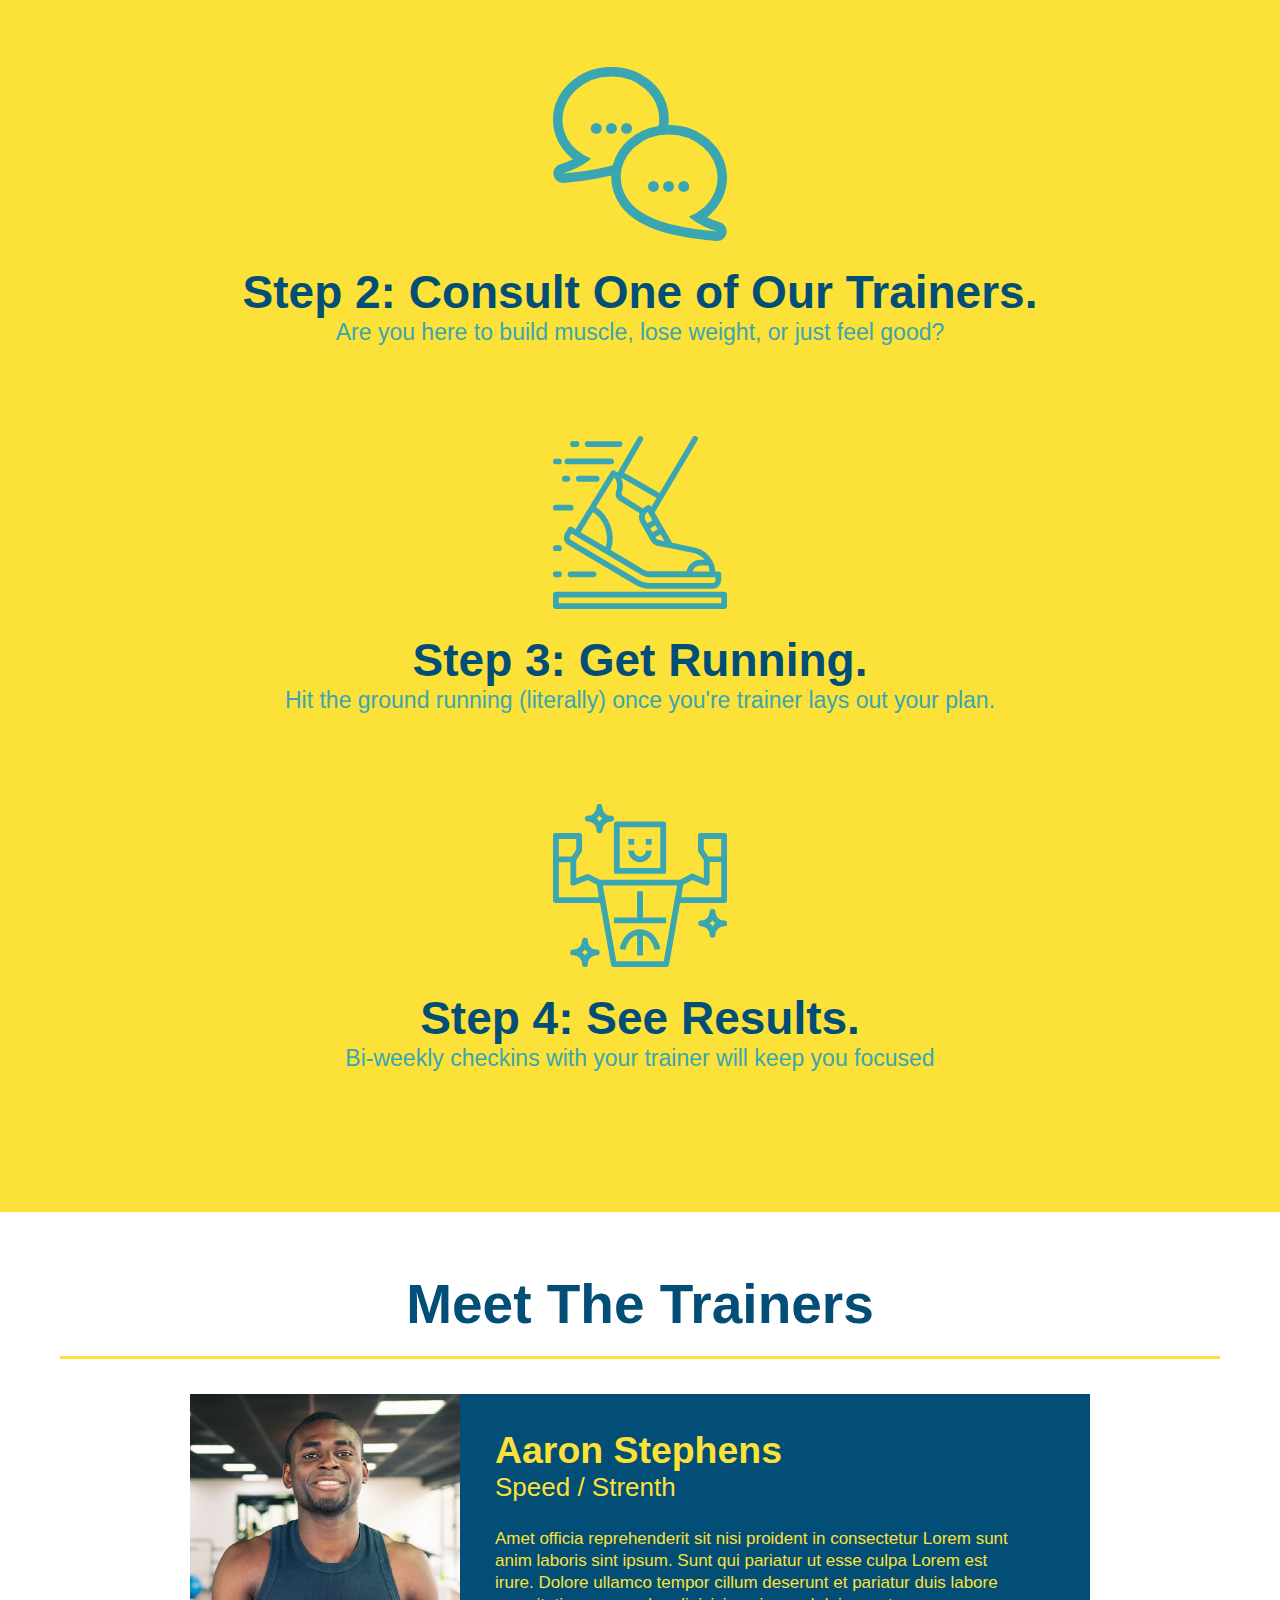
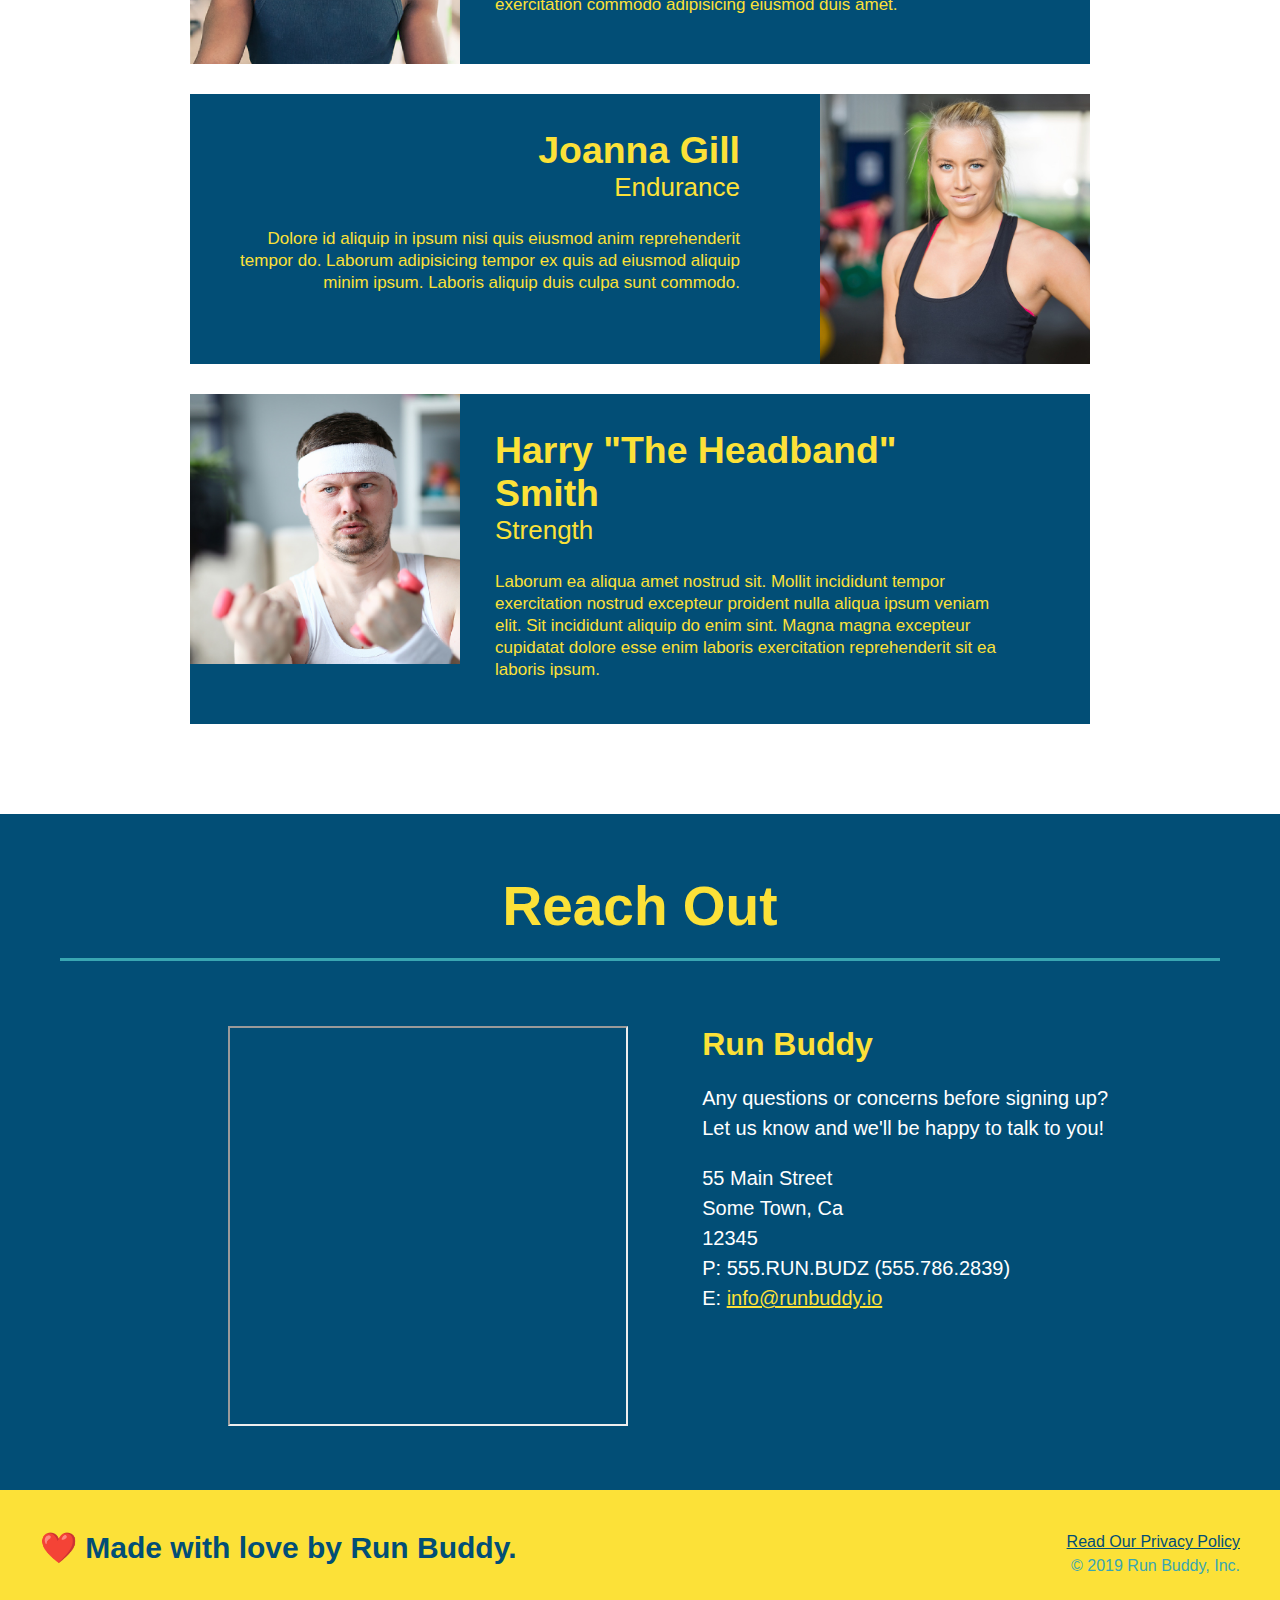
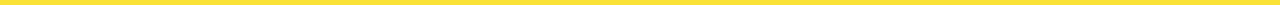
==== commit 6058dc39: "final page" ====
--- a/index.html
+++ b/index.html
@@ -143,20 +143,15 @@
         </section>
 
         <!-- 'reach out' section -->
-        <section id='reach-out'>
-            <h2>Reach Out</h2>
+        <section id='reach-out' class='contact'>
+            <h2 class='section-title secondary-border'>Reach Out</h2>
             <div class='contact-info'>
                 <iframe 
                 src="https://www.google.com/maps/embed?pb=!1m18!1m12!1m3!1d210344.64238564862!2d-117.35867907238585!3d34.53747341954895!2m3!1f0!2f0!3f0!3m2!1i1024!2i768!4f13.1!3m3!1m2!1s0x80c3613ed3a24297%3A0x2905e50eba6b7d7a!2sApple%20Valley%2C%20CA!5e0!3m2!1sen!2sus!4v1596325930736!5m2!1sen!2sus" 
-                width="400" 
-                height="400" 
-                frameborder="0" 
-                style="border:0;" 
-                allowfullscreen
                 >
                 </iframe>
             </div>
-            <div>
+            <div class='contact-info'>
                 <h3>Run Buddy</h3>
                 <p>
                     Any questions or concerns before signing up?
@@ -177,7 +172,7 @@
         <footer>
             <h2>❤️ Made with love by Run Buddy.</h2>
             <div>
-                <a href='#'>Read Our Privacy Policy</a></br />
+                <a href='./privacy-policy.html'>Read Our Privacy Policy</a></br />
                 &copy; 2019 Run Buddy, Inc.
             </div>
         </footer>
--- a/css/style.css
+++ b/css/style.css
@@ -153,7 +153,7 @@
     color: #024e76;
     margin-bottom: 35px;
     padding: 0 100px 20px 100px;
-    display: inline-block;
+    /*display: inline-block;*/
     border-bottom: 3px solid;
 }
 
@@ -232,4 +232,57 @@
 .trainer-bio p {
     font-size: 17px;
     line-height: 1.3;
-}+}
+
+.contact {
+    text-align: center;
+    background: #024e76;
+}
+
+.contact h2 {
+    color: #fce138;
+}
+
+.contact-info iframe {
+    width: 400px;
+    height: 400px;
+}
+
+.contact-info {
+    width: 410px;
+    display: inline-block;
+    vertical-align: top;
+    text-align: left;
+    margin: 30px 0 0 60px;
+    color: white;
+}
+
+.contact-info h3 {
+    color: #fce138;
+    font-size: 32px;
+}
+
+.contact-info p, .contact-info address {
+    margin: 20px 0;
+    line-height: 1.5;
+    font-size: 20px;
+    font-style: normal;
+}
+
+.contact-info a {
+    color: #fce138;
+}
+
+.hero {
+    margin: 20px;
+    background-color: white;
+    font-size: 20px;
+    color: blue;
+}
+
+.hero-secondary {
+    margin: 20px;
+    background-color: black;
+    font-size: 20px;
+    color: red;
+}
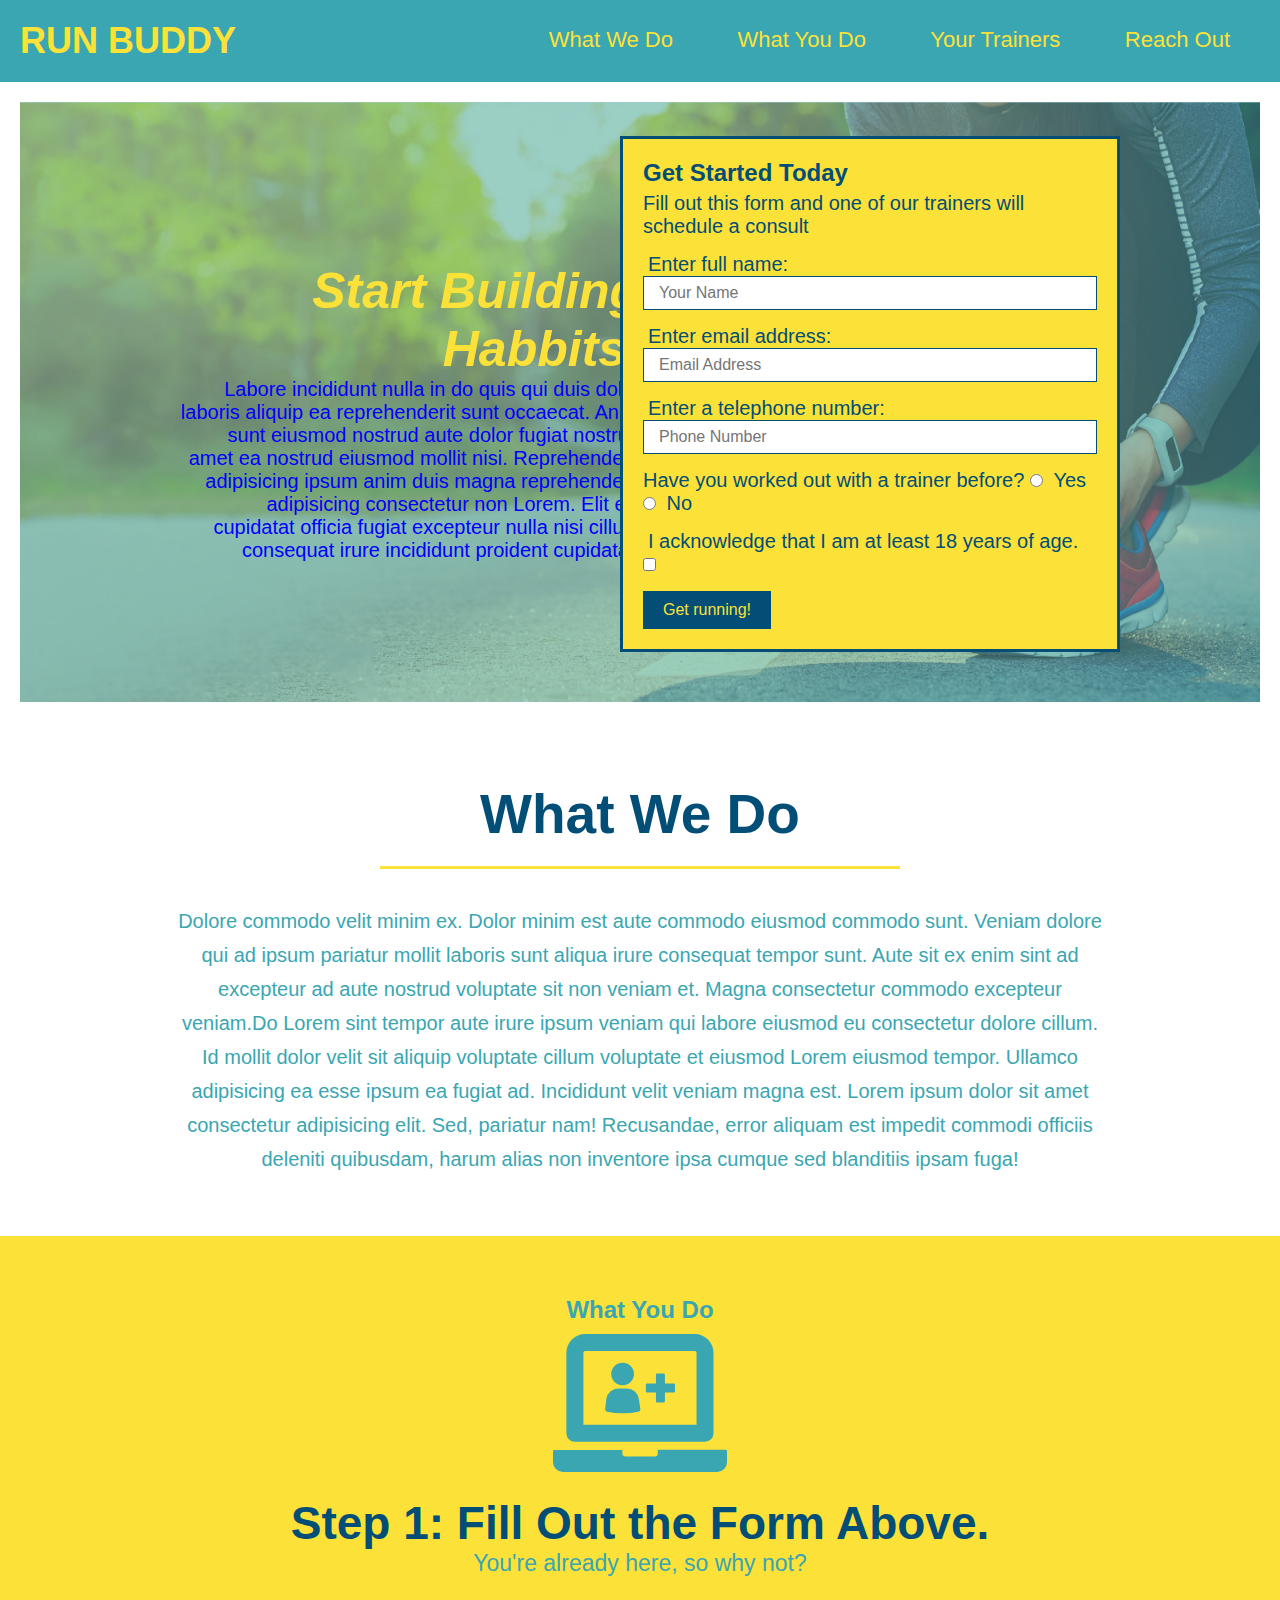
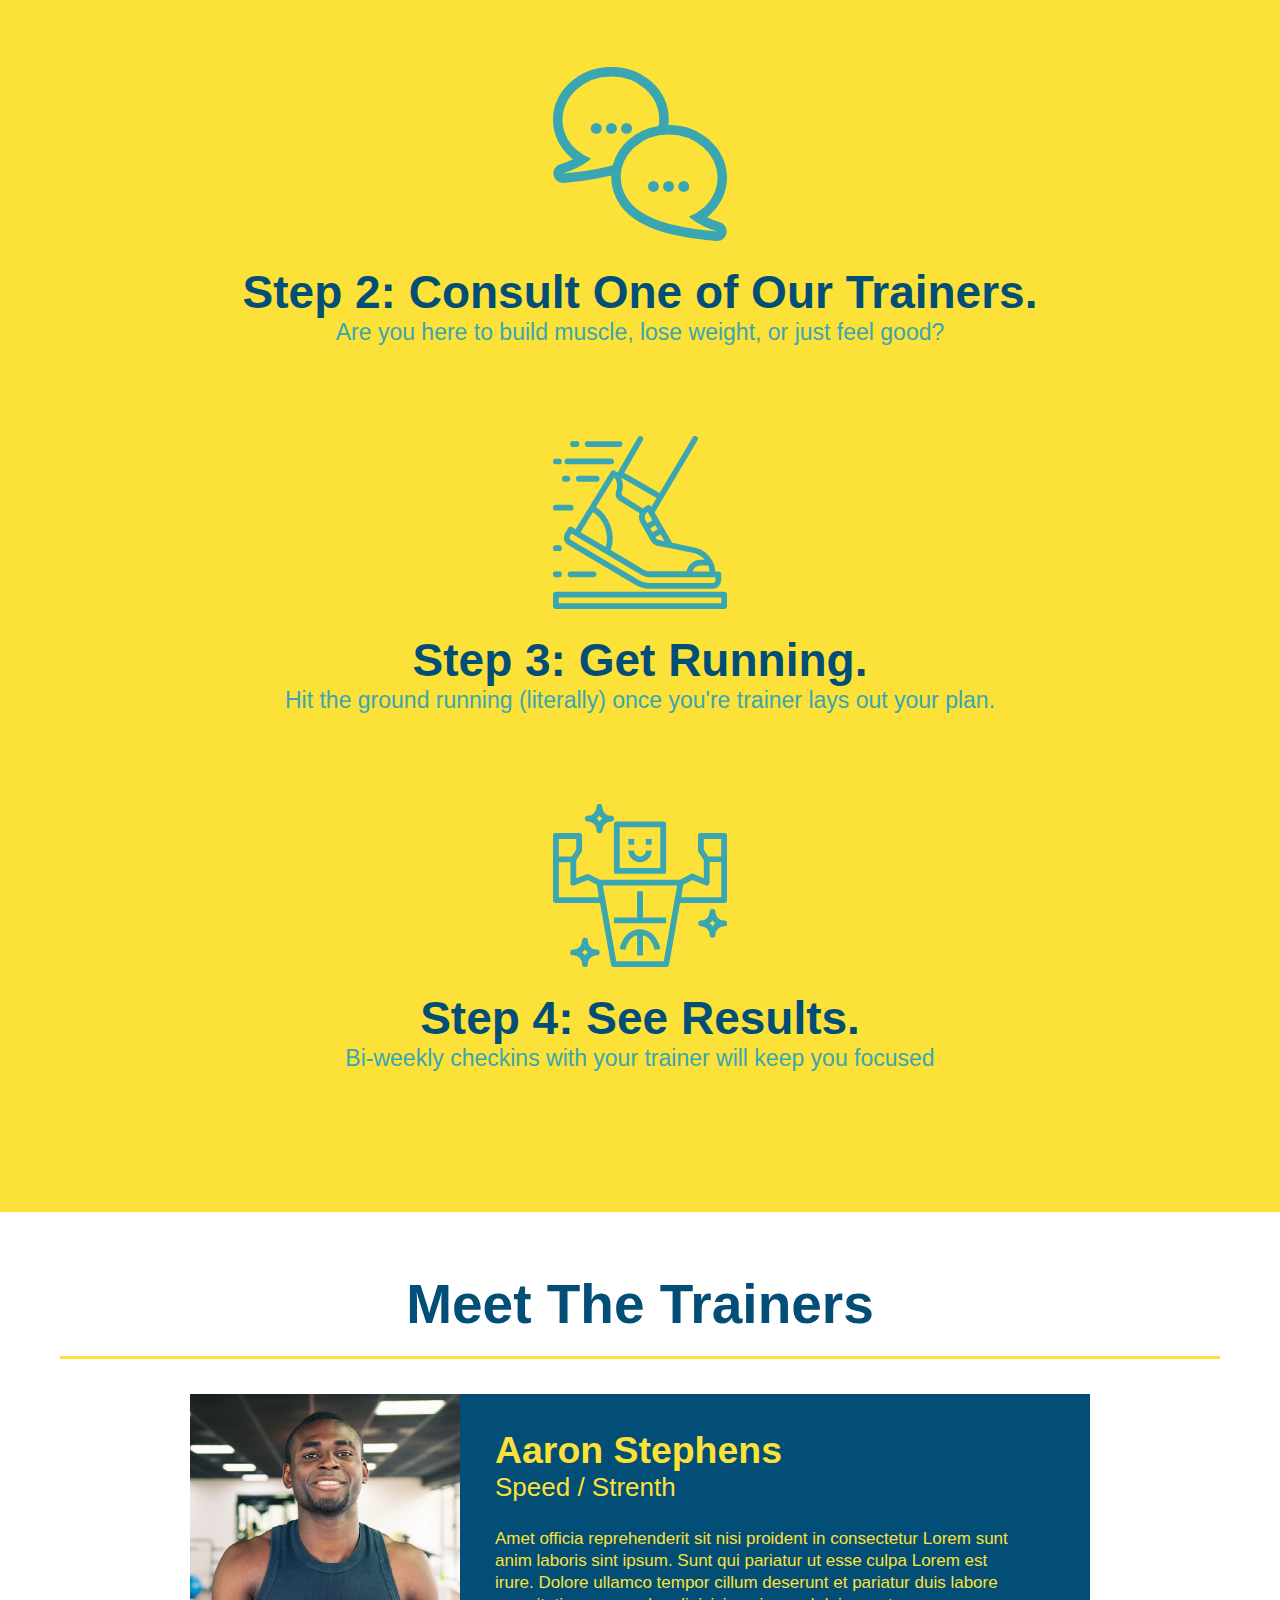
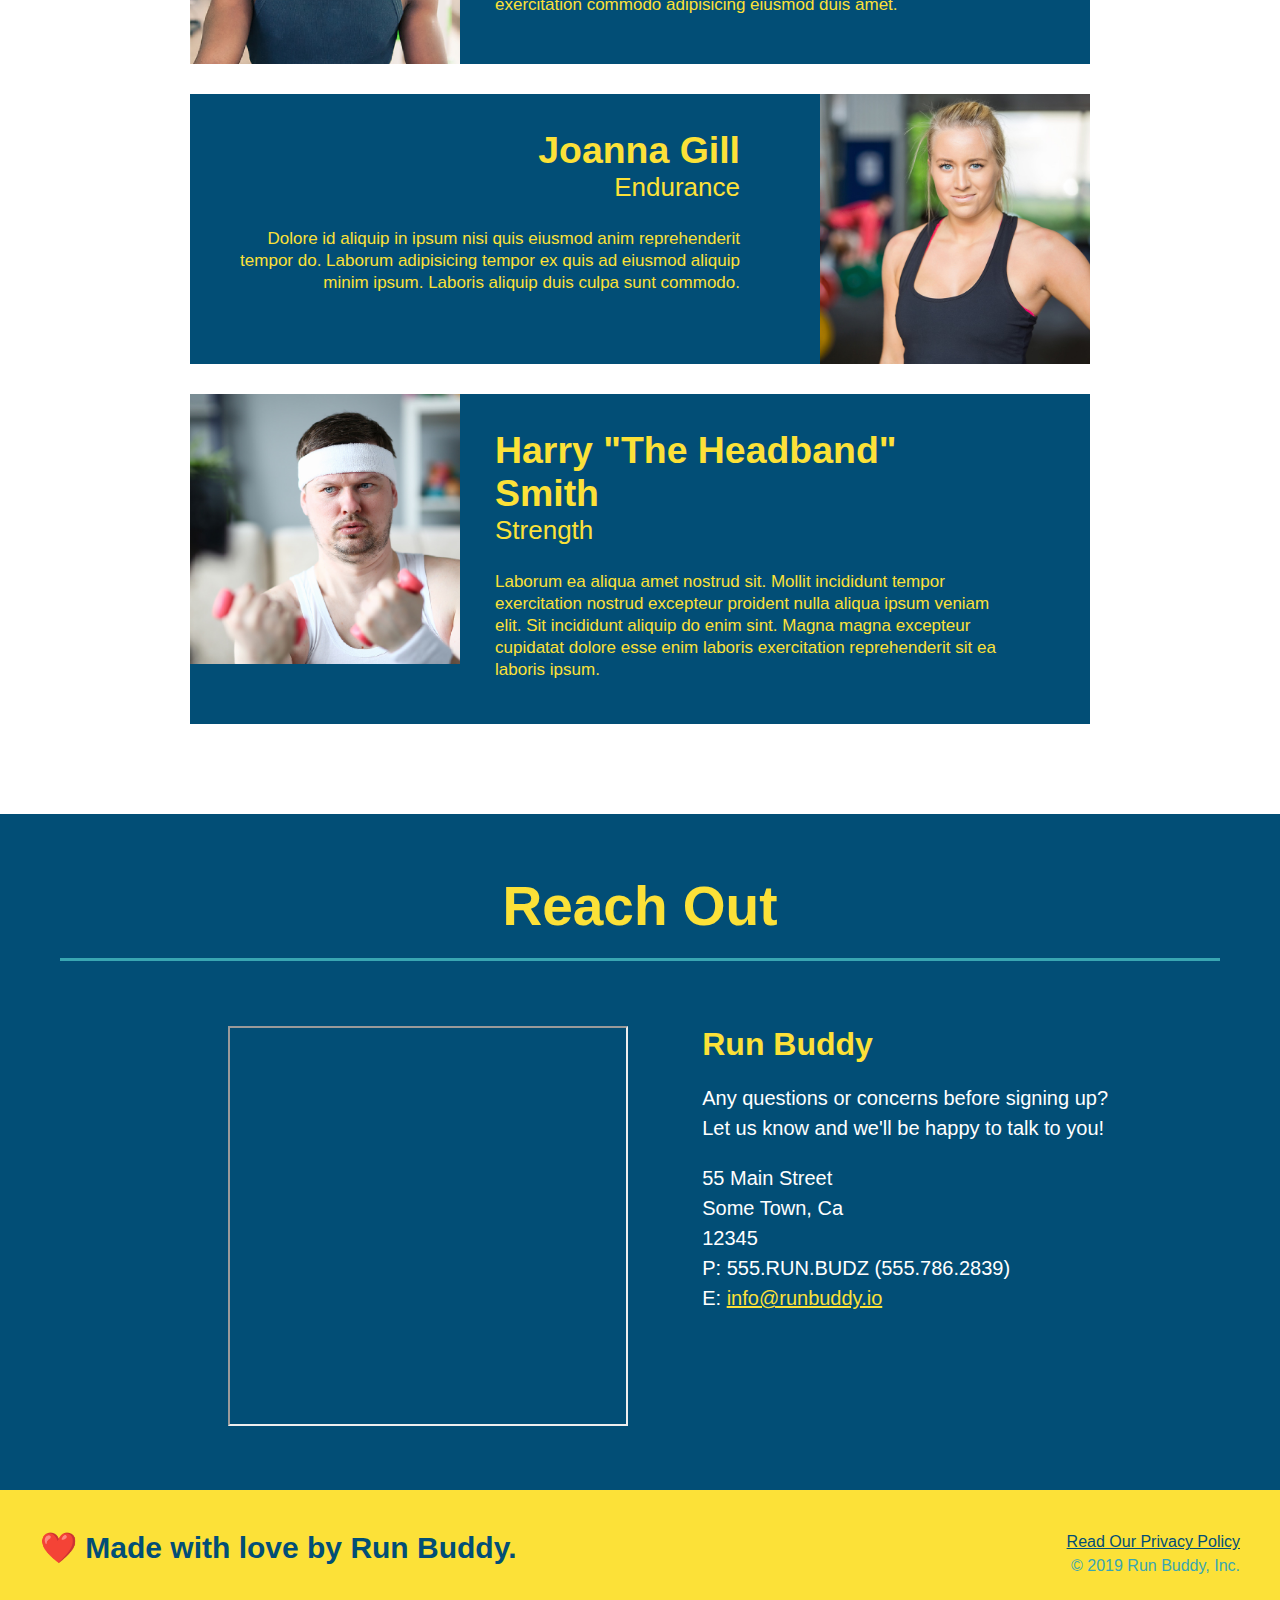
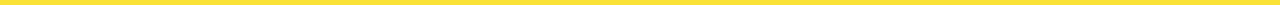
==== commit 5e8b661c: "add content to hero, replace image" ====
--- a/index.html
+++ b/index.html
@@ -34,6 +34,11 @@
 
         <!-- hero/jumbotron -->
         <section class='hero'>
+            <div class='hero-habbit'>
+            <h2>Start Building<br />
+                 Habbits.</h2>
+            <p>Labore incididunt nulla in do quis qui duis dolor laboris aliquip ea reprehenderit sunt occaecat. Anim sunt eiusmod nostrud aute dolor fugiat nostrud amet ea nostrud eiusmod mollit nisi. Reprehenderit adipisicing ipsum anim duis magna reprehenderit adipisicing consectetur non Lorem. Elit elit cupidatat officia fugiat excepteur nulla nisi cillum consequat irure incididunt proident cupidatat.</p>
+            </div>
             <div class='hero-form'>
                 <h3>Get Started Today</h3>
                 <p>Fill out this form and one of our trainers will schedule a consult</p>
--- a/css/style.css
+++ b/css/style.css
@@ -85,8 +85,22 @@
     color: #024e76;
     border: solid 3px #024e76;
     position: absolute;
-    bottom: 120px;
+    bottom: 50px;
     right: 140px;
+}
+
+.hero-habbit h2 {
+    color: #fce138;
+    font-style: italic;
+    font-size: 50px;
+}
+
+.hero-habbit {
+    border: 3px;
+    width: 500px;
+    text-align: right;
+    padding: 20px;
+    margin: 80px;
 }
 
 .hero-form h3 {
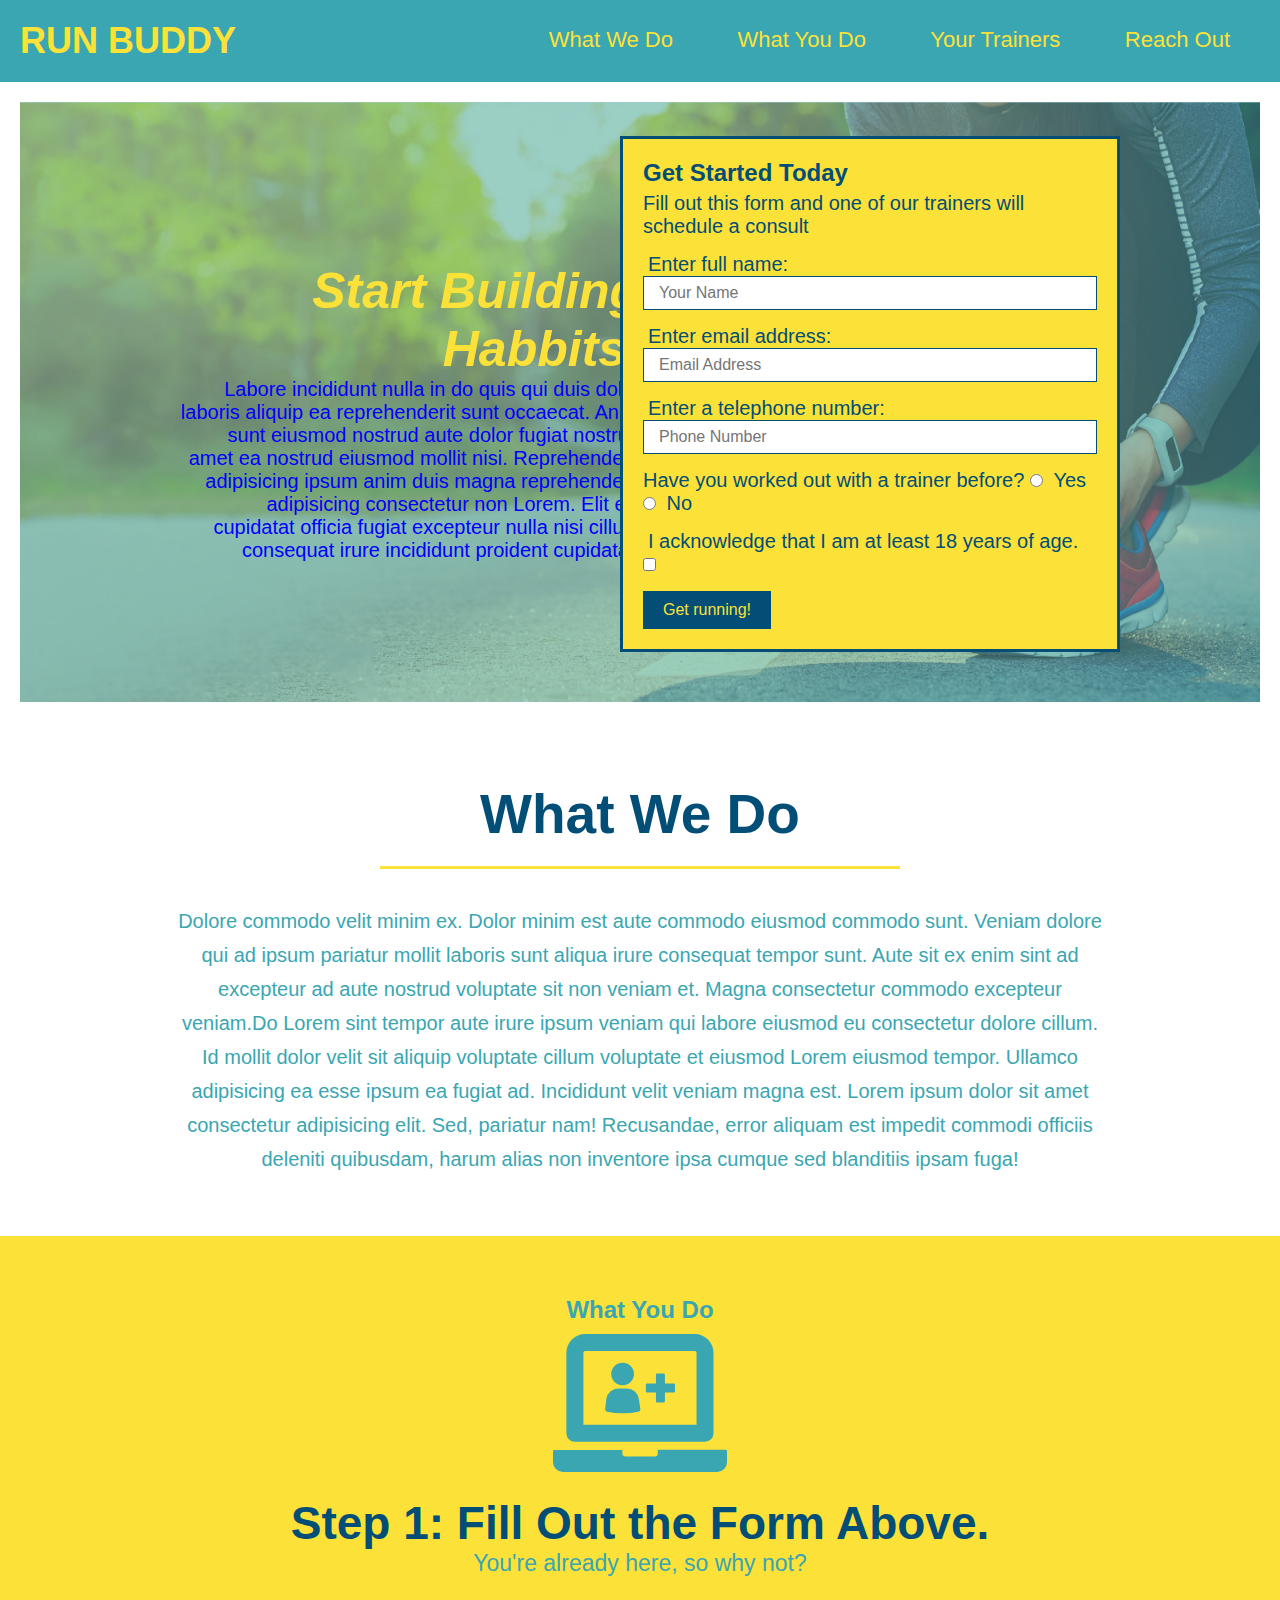
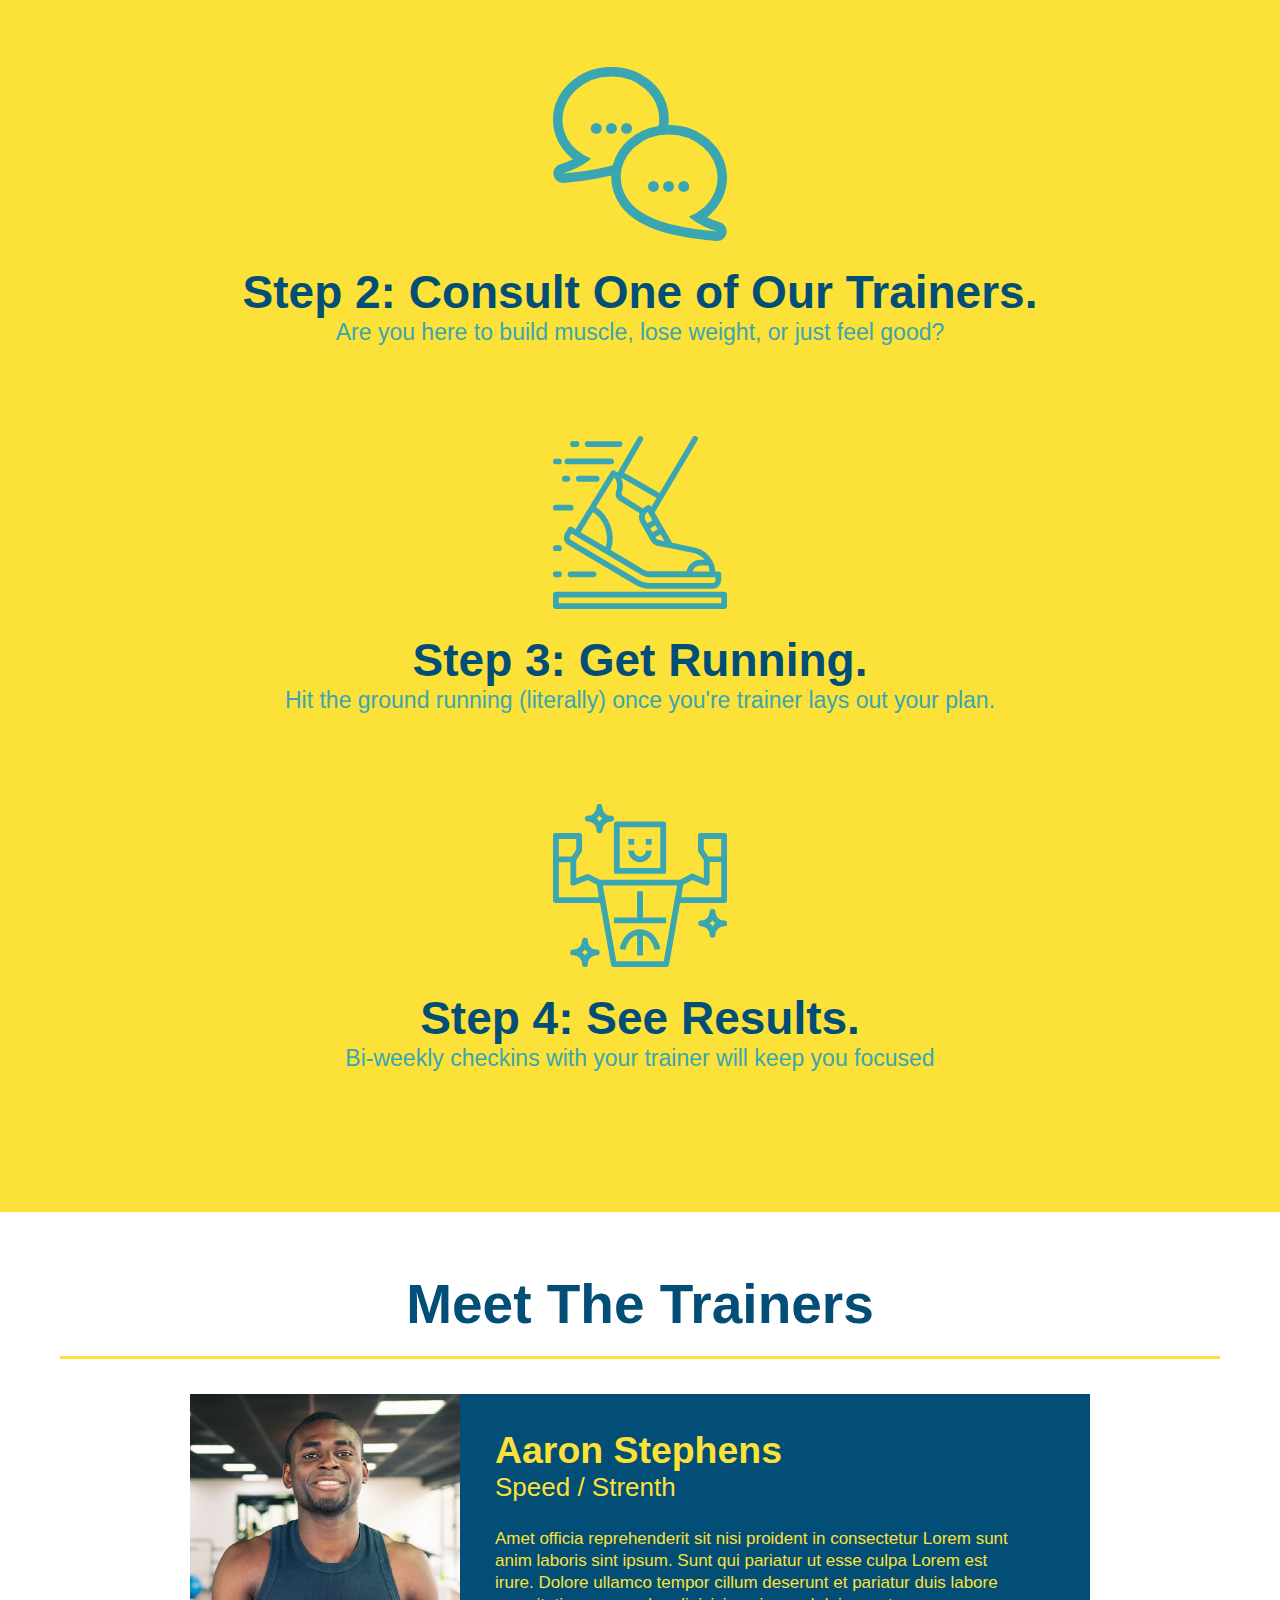
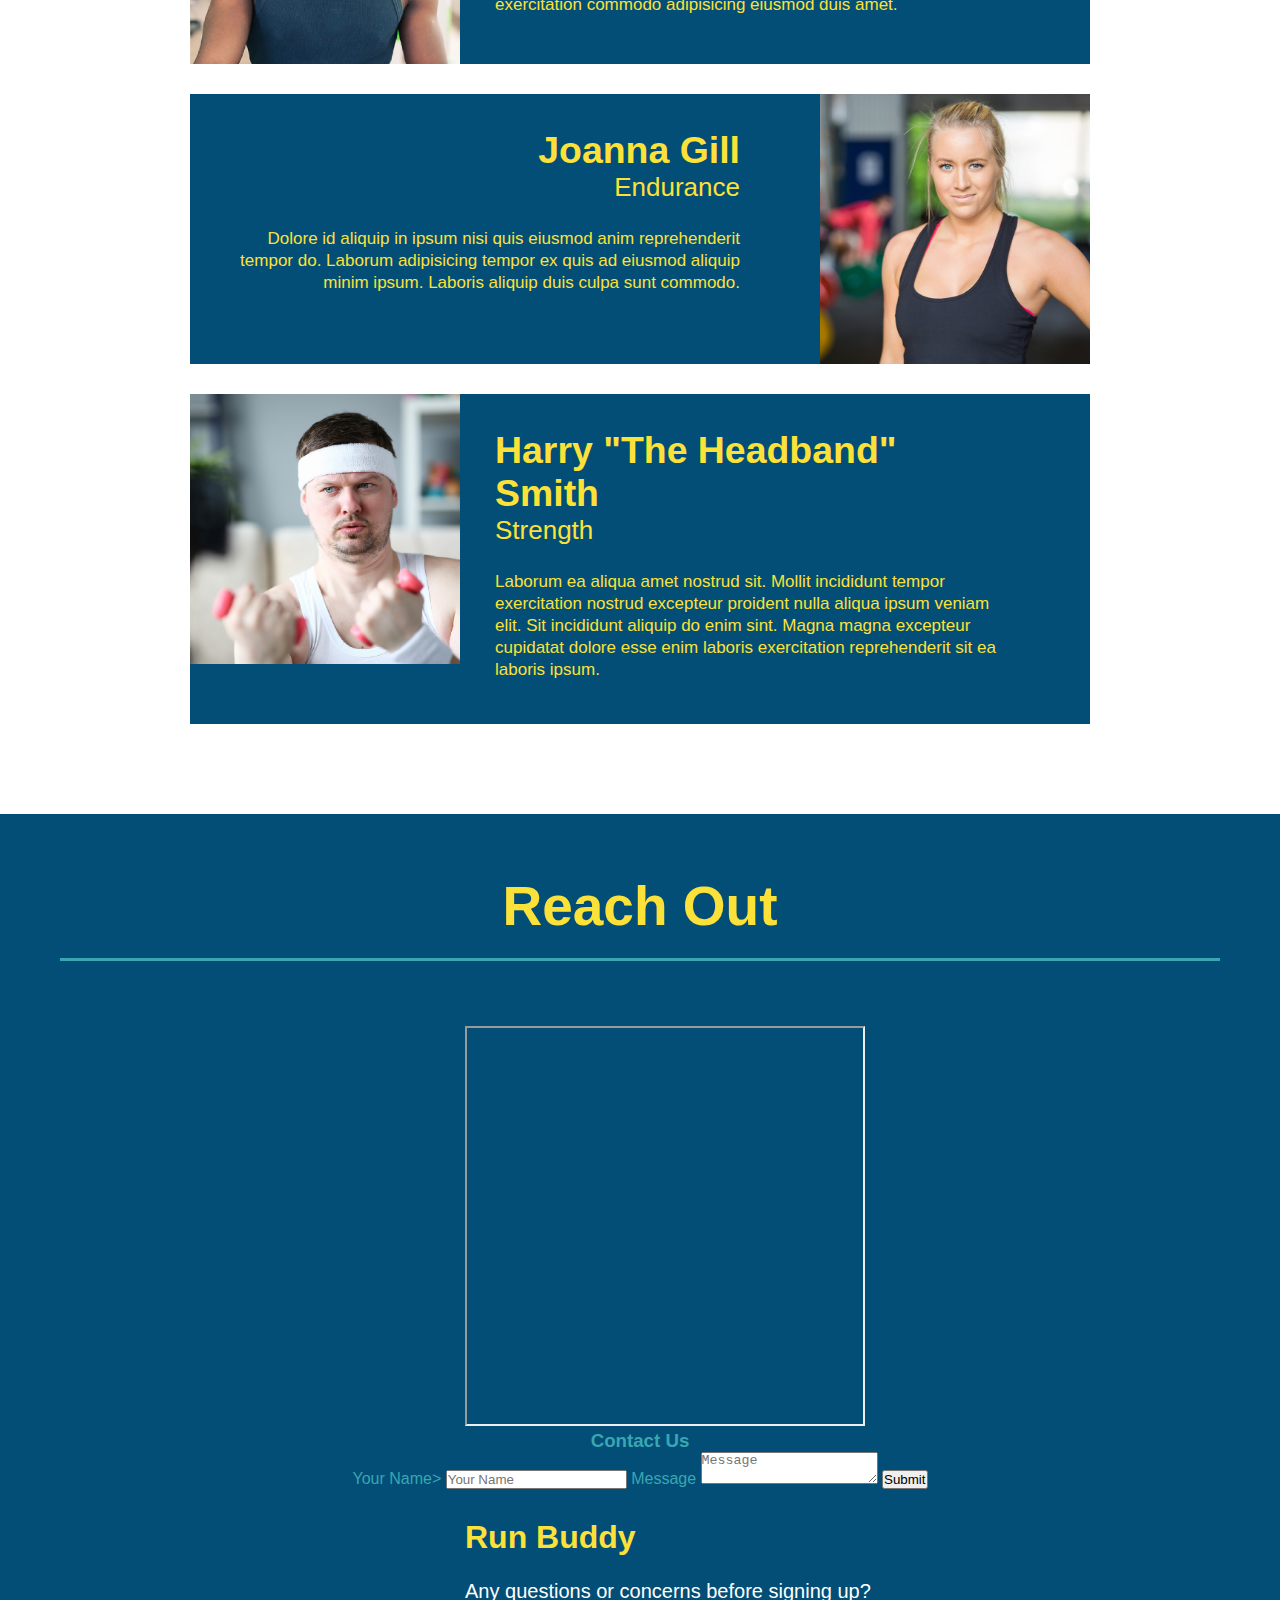
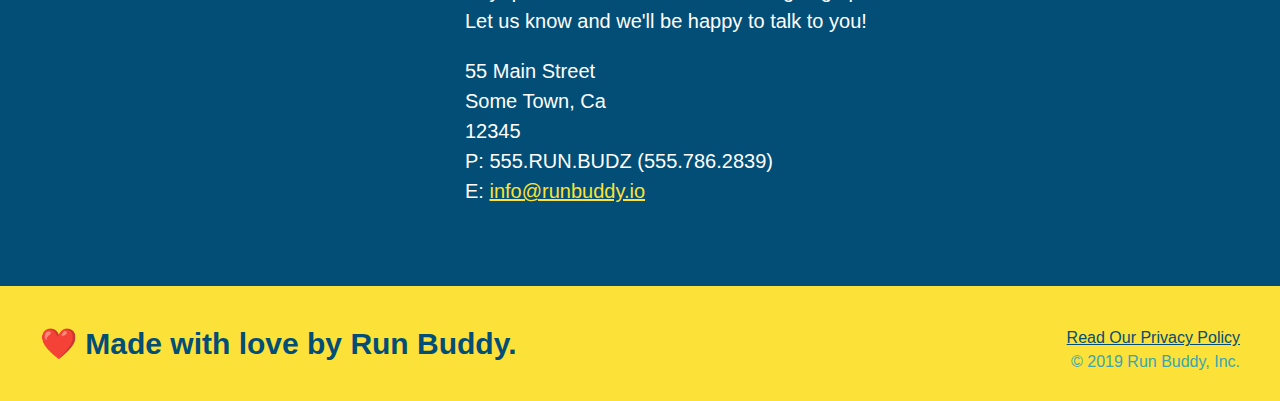
==== commit 197cc31f: "add contact form" ====
--- a/index.html
+++ b/index.html
@@ -156,6 +156,18 @@
                 >
                 </iframe>
             </div>
+            <div class='contact-form'>
+                <h3>Contact Us</h3>
+                <form>
+                    <label for='contact-name'>Your Name></label>
+                    <input for='text' id='contact-name' placeholder='Your Name' />
+
+                    <label for='contact-message'>Message</label>
+                    <textarea id='contact-message' placeholder='Message'></textarea>
+
+                    <button type='submit'>Submit</button>
+                </form>
+            </div>
             <div class='contact-info'>
                 <h3>Run Buddy</h3>
                 <p>
